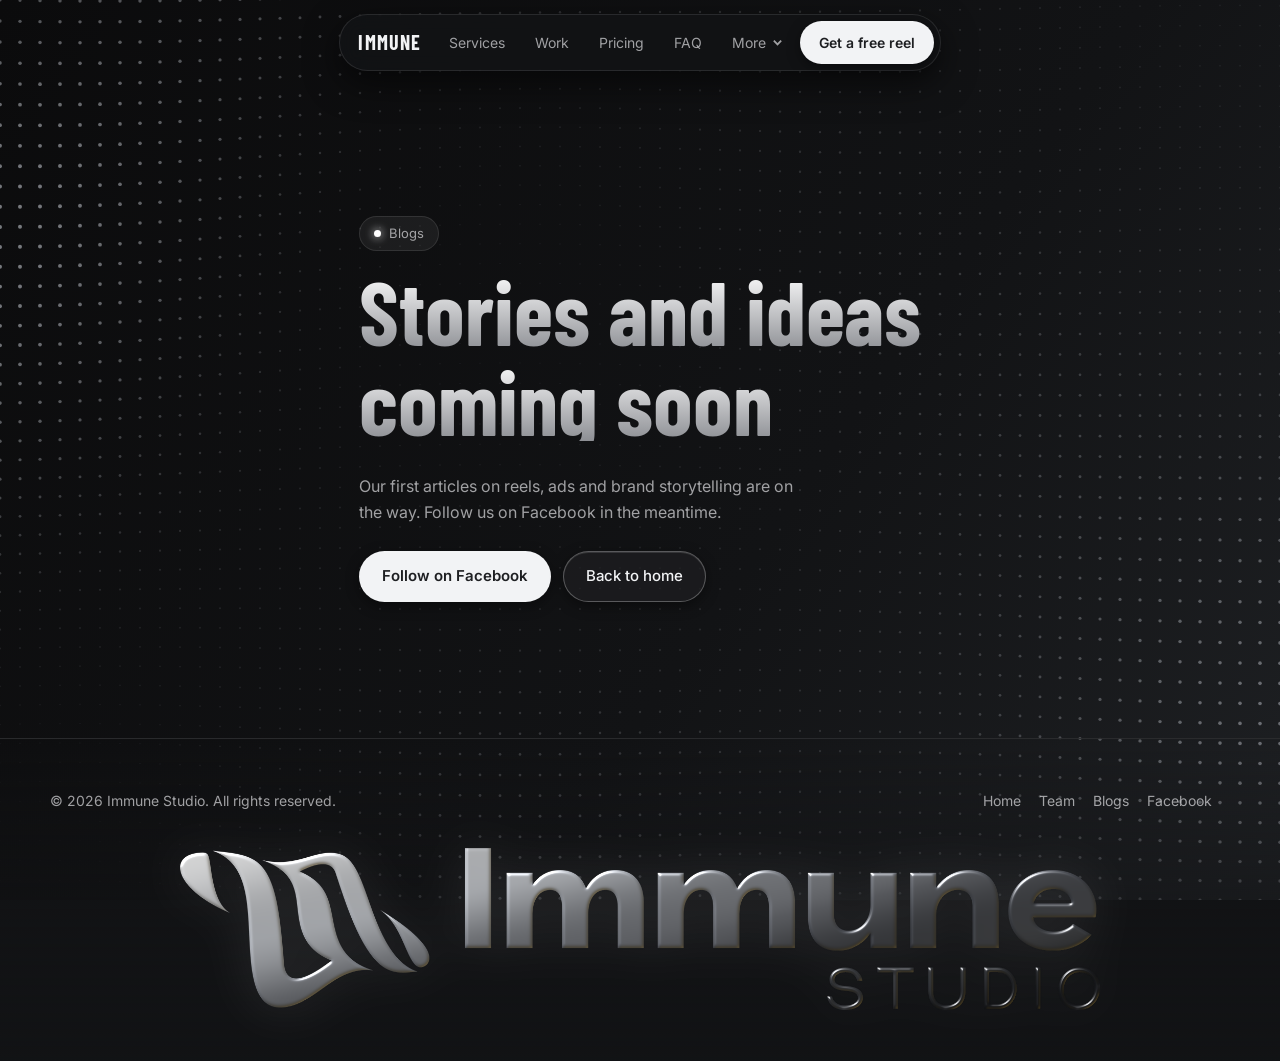
==== blogs.html @ b3b4f010 "Add files via upload" ====
<!DOCTYPE html>
<html lang="en">
<head>
<meta charset="utf-8">
<meta name="viewport" content="width=device-width, initial-scale=1">
<title>Blogs | Immune Studio</title>
<meta name="description" content="Ideas, tips and behind-the-scenes stories from Immune Studio.">
<link rel="preconnect" href="https://fonts.googleapis.com">
<link rel="preconnect" href="https://fonts.gstatic.com" crossorigin>
<link href="https://fonts.googleapis.com/css2?family=Barlow+Condensed:wght@500;600;700&family=Inter:wght@400;500;600&display=swap" rel="stylesheet">
<link rel="stylesheet" href="global.css">
</head>
<body>
<canvas id="bg" aria-hidden="true"></canvas>
<nav class="nav"><div class="pill">
  <a class="brand" href="index.html"><b>IMMUNE</b></a>
  <a href="index.html#services">Services</a><a href="index.html#work">Work</a><a href="index.html#pricing">Pricing</a><a href="index.html#faq">FAQ</a><div class="dd"><button class="ddbtn" type="button" aria-haspopup="true" aria-expanded="false">More <svg viewBox="0 0 12 12"><path d="m2 4 4 4 4-4"/></svg></button><div class="ddm"><div class="ddin"><a href="team.html">Meet the team</a><a href="blogs.html">Blogs</a><a href="index.html#contact">Contact us</a></div></div></div>
  <a class="btn solid" href="index.html#contact">Get a free reel</a>
</div></nav>

<main class="sub"><div class="wrap tmtext">
  <span class="tag"><i></i>Blogs</span>
  <h1 class="nm sm" aria-label="Stories and ideas coming soon"><span><b>Stories and ideas</b></span><span><b>coming soon</b></span></h1>
  <p>Our first articles on reels, ads and brand storytelling are on the way. Follow us on Facebook in the meantime.</p>
  <div class="cta-row"><a class="btn solid" href="https://www.facebook.com/share/1UAmAy9J2i/" target="_blank" rel="noopener">Follow on Facebook</a><a class="btn" href="index.html">Back to home</a></div>
</div></main>
<footer>
  <div class="fgrid"><div>© <span id="yr"></span> Immune Studio. All rights reserved.</div><div><a href="index.html">Home</a><a href="team.html">Team</a><a href="blogs.html">Blogs</a><a href="https://www.facebook.com/share/1UAmAy9J2i/" target="_blank" rel="noopener">Facebook</a></div></div>
  <div class="wm"><img src="assets/immune-wordmark-chrome.png" alt="Immune Studio" width="1800" height="316"></div>
</footer>
<script src="nav.js"></script>
<script src="page.js"></script>
</body>
</html>
---- global.css ----
/* IMMUNE STUDIO — Royal Charcoal palette: #1e2023 #1e1f22 #47484c #4c4e51 */
:root{
  --c1:#1e2023;--c2:#47484c;--c3:#4c4e51;--c4:#1e1f22;--c0:#121315;
  --text:#f2f3f5;--mute:rgba(242,243,245,.64);--line:rgba(255,255,255,.1);
  --display:'Barlow Condensed','Arial Narrow',Impact,sans-serif;
  --body:'Inter',system-ui,-apple-system,'Segoe UI',sans-serif;
}
*{box-sizing:border-box;margin:0}
html{scroll-behavior:smooth;background:var(--c0)}
body{background:var(--c0);color:var(--text);font:400 16px/1.65 var(--body);-webkit-font-smoothing:antialiased;overflow-x:hidden}
a{color:inherit}
:focus-visible{outline:2px solid #fff;outline-offset:3px}
h1,h2,h3{font-family:var(--display);line-height:1.02;font-weight:600}
#bg{position:fixed;inset:0;width:100%;height:100%;z-index:0;pointer-events:none}
main,header,footer,.nav{position:relative;z-index:1}
.wrap{max-width:1180px;margin:0 auto;padding:0 24px}
section{padding:36px 0;scroll-margin-top:84px}

/* cards */
.g{background:linear-gradient(180deg,rgba(76,78,81,.28),rgba(30,31,34,.72));border:1px solid var(--line);border-radius:22px;
  box-shadow:inset 0 1px 0 rgba(255,255,255,.08),0 20px 44px rgba(0,0,0,.45);backdrop-filter:blur(6px);
  transition:transform .25s,border-color .25s,box-shadow .25s}
.g:hover{transform:translateY(-3px);border-color:rgba(255,255,255,.32);box-shadow:inset 0 1px 0 rgba(255,255,255,.16),0 24px 50px rgba(0,0,0,.6),0 0 30px rgba(255,255,255,.06)}
.tag{display:inline-flex;align-items:center;gap:8px;padding:6px 14px;border-radius:999px;font-size:13px;color:var(--mute);background:rgba(255,255,255,.06);border:1px solid var(--line)}
.tag i{width:7px;height:7px;border-radius:50%;background:#fff;box-shadow:0 0 10px #fff}

/* headings */
.sh{margin-bottom:26px}
.sh h2{font-size:clamp(34px,5vw,56px);letter-spacing:.01em;background:linear-gradient(180deg,#fff,#8d8f94);-webkit-background-clip:text;background-clip:text;color:transparent;margin:14px 0 8px}
.sh p{color:var(--mute);max-width:56ch}

/* buttons */
.btn{position:relative;display:inline-flex;align-items:center;gap:9px;padding:12px 22px;border-radius:999px;text-decoration:none;font-weight:500;font-size:15px;color:var(--text);
  border:1px solid rgba(255,255,255,.28);background:rgba(30,31,34,.7);box-shadow:inset 0 1px 0 rgba(255,255,255,.12),0 4px 14px rgba(0,0,0,.4);cursor:pointer;font-family:inherit;
  transition:transform .25s cubic-bezier(.2,.8,.2,1),box-shadow .25s,background .25s}
.btn:hover{transform:translateY(-3px) scale(1.03);box-shadow:inset 0 1px 0 rgba(255,255,255,.3),0 14px 30px rgba(0,0,0,.6),0 0 26px rgba(255,255,255,.22)}
.btn:active{transform:scale(.97)}
.btn svg{width:18px;height:18px;fill:currentColor}
.btn.solid{background:#f2f3f5;color:var(--c4);border-color:transparent;font-weight:600}
.btn.wa{background:#128c4a;border-color:transparent;color:#fff;font-weight:600}
.btn.wa:hover{box-shadow:0 14px 30px rgba(0,0,0,.6),0 0 28px rgba(37,211,102,.6)}

/* nav */
.nav{position:fixed;top:14px;left:0;right:0;z-index:50;display:flex;justify-content:center;padding:0 14px;pointer-events:none}
.pill{pointer-events:auto;display:flex;align-items:center;gap:4px;padding:6px 6px 6px 18px;border-radius:999px;background:rgba(18,19,21,.86);backdrop-filter:blur(10px);border:1px solid var(--line);box-shadow:0 12px 34px rgba(0,0,0,.55)}
.pill b{font:700 20px var(--display);letter-spacing:.06em;margin-right:10px}
.pill a:not(.btn){padding:9px 13px;border-radius:999px;font-size:14px;color:var(--mute);text-decoration:none;transition:color .2s,background .2s}
.pill a:not(.btn):hover{color:#fff;background:rgba(255,255,255,.09)}
.pill .btn{padding:9px 18px;font-size:14px}

/* hero (header) */
header.top{position:relative;overflow:hidden;min-height:92vh;display:flex;align-items:center;border-bottom:1px solid var(--line)}
#net{position:absolute;inset:0;width:100%;height:100%;z-index:0;cursor:crosshair}
header.top::after{content:"";position:absolute;inset:0;z-index:0;pointer-events:none;background:radial-gradient(70% 60% at 30% 50%,rgba(18,19,21,.7),transparent 75%),linear-gradient(180deg,transparent 70%,var(--c0))}
.hero{position:relative;z-index:1;padding-top:120px;padding-bottom:70px;pointer-events:none}
.hero a,.hero .btn{pointer-events:auto}
.hero h1{font-size:clamp(46px,7.6vw,104px);letter-spacing:-.005em;margin:20px 0;max-width:12ch;text-shadow:0 4px 40px rgba(0,0,0,.6)}
.hero p{color:var(--mute);max-width:52ch;font-size:17px;margin-bottom:28px}
.cta-row{display:flex;gap:12px;flex-wrap:wrap}
.logo3d{--t:calc(clamp(180px,30vw,440px) / 400);position:absolute;right:7%;top:50%;transform:translateY(-50%);width:clamp(180px,30vw,440px);z-index:1;perspective:1200px;pointer-events:auto;cursor:pointer;filter:drop-shadow(0 0 22px rgba(235,240,255,.38)) drop-shadow(0 0 60px rgba(200,210,235,.28)) drop-shadow(0 26px 40px rgba(0,0,0,.7));animation:glow 5s ease-in-out infinite}
.logo3d::before{content:"";position:absolute;inset:-28%;z-index:-1;border-radius:50%;background:radial-gradient(closest-side,rgba(215,222,240,.2),transparent 72%);pointer-events:none}
@keyframes glow{50%{filter:drop-shadow(0 0 32px rgba(240,244,255,.55)) drop-shadow(0 0 80px rgba(200,210,235,.4)) drop-shadow(0 26px 40px rgba(0,0,0,.7))}}
.tilt{transform-style:preserve-3d;transition:transform .35s ease-out}
.spin{position:relative;transform-style:preserve-3d;animation:spin 20s linear infinite}
.spin img{display:block;width:100%;height:auto}
.spin img+img{position:absolute;inset:0}
@keyframes spin{to{transform:rotateY(360deg)}}

/* marquee */
.marq{overflow:hidden;border-block:1px solid var(--line);padding:18px 0;background:rgba(18,19,21,.7);mask-image:linear-gradient(90deg,transparent,#000 12%,#000 88%,transparent)}
.track{display:flex;gap:56px;width:max-content;animation:scroll 32s linear infinite}
.track span{font:600 26px var(--display);letter-spacing:.06em;color:rgba(255,255,255,.42);white-space:nowrap}
@keyframes scroll{to{transform:translateX(-50%)}}

/* bento services */
.bento{display:grid;grid-template-columns:repeat(6,minmax(0,1fr));gap:16px}
.card{padding:28px;grid-column:span 2}
.card.w{grid-column:span 3}
.card h3{font-size:26px;margin:14px 0 8px}
.card p{color:var(--mute);font-size:15px}
.ic{display:grid;place-items:center;width:46px;height:46px;border-radius:13px;background:linear-gradient(135deg,var(--c3),var(--c1));border:1px solid var(--line)}
.ic svg{width:22px;height:22px;fill:none;stroke:#fff;stroke-width:1.7;stroke-linecap:round;stroke-linejoin:round}

/* stats */
.stats{display:grid;grid-template-columns:repeat(3,minmax(0,1fr));gap:16px}
.stat{padding:34px 30px}
.stat b{display:block;font:700 clamp(54px,7vw,88px)/.95 var(--display);background:linear-gradient(180deg,#fff,#7d7f84);-webkit-background-clip:text;background-clip:text;color:transparent}
.stat span{color:var(--mute);display:block;margin-top:10px;max-width:26ch}

/* process */
.steps{display:grid;grid-template-columns:repeat(3,minmax(0,1fr));gap:16px;counter-reset:s}
.step{padding:28px;counter-increment:s}
.step::before{content:counter(s);display:grid;place-items:center;width:40px;height:40px;border-radius:50%;background:#f2f3f5;color:var(--c4);font:700 20px var(--display);margin-bottom:16px}
.step h3{font-size:24px;margin-bottom:8px}
.step p{color:var(--mute);font-size:15px}

/* pricing */
.plans{display:grid;grid-template-columns:repeat(3,minmax(0,1fr));gap:16px;align-items:stretch}
.plan{padding:30px 28px;display:flex;flex-direction:column}
.plan h3{font-size:24px;color:var(--mute)}
.plan .pr{font:700 52px var(--display);margin:10px 0 2px}
.plan .pr small{font:400 15px var(--body);color:var(--mute)}
.plan ul{list-style:none;padding:0;margin:18px 0 24px;display:grid;gap:10px;flex:1}
.plan li{color:var(--mute);font-size:14.5px;padding-left:24px;position:relative}
.plan li::before{content:"";position:absolute;left:0;top:8px;width:10px;height:6px;border-left:2px solid #fff;border-bottom:2px solid #fff;transform:rotate(-45deg)}
.plan.hot{background:#f2f3f5;color:var(--c4);border-color:transparent}
.plan.hot h3,.plan.hot li,.plan.hot .pr small{color:rgba(30,31,34,.72)}
.plan.hot li::before{border-color:var(--c4)}
.plan.hot .btn{background:var(--c4);color:#fff}
.note{margin-top:16px;color:var(--mute);font-size:14px}

/* faq */
.faq{display:grid;gap:12px;max-width:820px}
details{padding:0;border-radius:16px}
summary{list-style:none;cursor:pointer;padding:20px 24px;font-weight:500;display:flex;justify-content:space-between;gap:16px}
summary::-webkit-details-marker{display:none}
summary::after{content:"+";font-size:22px;line-height:1;transition:transform .25s}
details[open] summary::after{transform:rotate(45deg)}
details p{padding:0 24px 22px;color:var(--mute);font-size:15px}

/* contact */
.contact{display:grid;grid-template-columns:minmax(0,1.1fr) minmax(0,1fr);gap:16px;align-items:start}
.form{padding:34px 30px}
.form h3{font-size:34px;margin-bottom:6px}
.form p{color:var(--mute);margin-bottom:18px}
.field{display:grid;gap:6px;margin-bottom:14px}
.field label{font-size:13px;font-weight:600;color:var(--mute)}
.field input,.field textarea{width:100%;padding:13px 15px;border-radius:12px;border:1px solid var(--line);background:rgba(18,19,21,.8);color:var(--text);font:inherit}
.field textarea{min-height:120px;resize:vertical}
.field input:focus,.field textarea:focus{outline:2px solid #fff;outline-offset:1px}
.direct{padding:34px 30px}
.direct h3{font-size:30px;margin-bottom:8px}
.direct p{color:var(--mute);margin-bottom:16px}
.direct .btn{width:100%;justify-content:center;margin-bottom:10px}

/* footer */
footer{padding:50px 24px 0;border-top:1px solid var(--line);overflow:hidden;background:linear-gradient(180deg,transparent,rgba(18,19,21,.9))}
.fgrid{display:flex;justify-content:space-between;gap:24px;flex-wrap:wrap;max-width:1180px;margin:0 auto;color:var(--mute);font-size:14px}
.fgrid a{text-decoration:none;margin-right:18px}
.fgrid a:hover{color:#fff}
.wm{max-width:1180px;margin:36px auto 0;padding:0 24px 44px;text-align:center}
.wm img{width:min(100%,920px);height:auto;filter:drop-shadow(0 0 26px rgba(255,255,255,.1));transition:filter .4s,transform .4s}
.wm img:hover{filter:drop-shadow(0 0 40px rgba(240,244,255,.4));transform:scale(1.015)}
.wa-float{position:fixed;right:18px;bottom:calc(18px + env(safe-area-inset-bottom,0px));z-index:40;width:58px;height:58px;border-radius:50%;display:grid;place-items:center;background:#128c4a;box-shadow:0 10px 30px rgba(0,0,0,.5);transition:transform .2s}
.wa-float:hover{transform:scale(1.08)}
.wa-float svg{width:28px;height:28px;fill:#fff}

/* reveal (one gentle entrance) */
.rv{opacity:0;transform:translateY(18px);transition:opacity .7s,transform .7s}
.rv.in{opacity:1;transform:none}

@media(max-width:900px){
  .bento{grid-template-columns:repeat(2,minmax(0,1fr))}.card,.card.w{grid-column:span 1}
  .stats,.steps,.plans,.contact{grid-template-columns:1fr}
  .pill a:not(.btn){display:none}.logo3d{opacity:.35;right:-6%}
}
@media(max-width:560px){.bento{grid-template-columns:1fr}.wrap{padding:0 16px}.hero{padding-top:104px}}
@media(prefers-reduced-motion:reduce){html{scroll-behavior:auto}.track,.spin,.logo3d{animation:none}.rv{opacity:1;transform:none;transition:none}.btn,.g{transition:none}}

/* ---------- our work: right-to-left poster rows ---------- */
.wrow{margin:0 0 34px}
.whead{display:flex;align-items:baseline;justify-content:space-between;gap:12px;flex-wrap:wrap;margin-bottom:14px}
.whead h3{font-size:28px}.whead span{font-size:13px;color:var(--mute)}
.wview{overflow:hidden;padding:14px 0;mask-image:linear-gradient(90deg,transparent,#000 6%,#000 94%,transparent)}
.wtrack{--h:clamp(250px,28vw,370px);display:flex;width:max-content;animation:wscroll var(--d,50s) linear infinite}
.wrow:hover .wtrack{animation-play-state:paused}
@keyframes wscroll{to{transform:translateX(-50%)}}
.wc{position:relative;flex:none;height:var(--h);margin-right:16px;border-radius:18px;overflow:hidden;border:1px solid var(--line);background:var(--c4);cursor:zoom-in;box-shadow:0 18px 40px rgba(0,0,0,.5);transition:transform .35s,box-shadow .35s,border-color .35s}
.wc img{display:block;height:100%;width:auto;transition:transform .8s cubic-bezier(.2,.8,.2,1),filter .6s}
.wc figcaption{position:absolute;left:14px;bottom:14px;padding:6px 12px;border-radius:999px;font-size:13px;background:rgba(18,19,21,.78);backdrop-filter:blur(6px);border:1px solid var(--line);opacity:0;transform:translateY(8px);transition:.35s}
.wc:hover figcaption{opacity:1;transform:none}
.wc:hover{border-color:rgba(255,255,255,.35)}
/* real estate: cinematic push-in + light sweep */
.fx-cine .wc:hover img{transform:scale(1.09)}
.fx-cine .wc::after{content:"";position:absolute;inset:0;background:linear-gradient(105deg,transparent 35%,rgba(255,255,255,.28) 50%,transparent 65%);transform:translateX(-120%);pointer-events:none}
.fx-cine .wc:hover::after{transform:translateX(120%);transition:transform 1s}
/* factory: monochrome to full color, lifts up */
.fx-ind .wc img{filter:grayscale(1) contrast(1.1) brightness(.8)}
.fx-ind .wc:hover{transform:translateY(-8px)}
.fx-ind .wc:hover img{filter:none;transform:scale(1.04)}
/* fashion: 3D tilt + spotlight (set by JS) */
.fx-fash .wc{transform:perspective(900px) rotateX(var(--rx,0deg)) rotateY(var(--ry,0deg));transition:transform .2s ease-out,box-shadow .35s}
.fx-fash .wc:hover{box-shadow:0 26px 60px rgba(0,0,0,.7),0 0 34px rgba(255,255,255,.1)}
.fx-fash .wc::after{content:"";position:absolute;inset:0;background:radial-gradient(260px circle at var(--mx,50%) var(--my,50%),rgba(255,255,255,.22),transparent 60%);opacity:0;transition:opacity .3s;pointer-events:none}
.fx-fash .wc:hover::after{opacity:1}
.lb{position:fixed;inset:0;z-index:100;display:grid;place-items:center;background:rgba(10,10,12,.93);cursor:zoom-out}
.lb[hidden]{display:none}
.lb img{max-width:92vw;max-height:90vh;border-radius:14px;box-shadow:0 30px 80px rgba(0,0,0,.8)}
.lb button{position:absolute;top:18px;right:22px;width:44px;height:44px;border-radius:50%;border:1px solid var(--line);background:rgba(30,31,34,.8);color:#fff;font-size:26px;cursor:pointer}
@media(prefers-reduced-motion:reduce){.wtrack{animation:none}.wview{overflow-x:auto}}

/* ---------- More dropdown ---------- */
.dd{position:relative}
.ddbtn{display:flex;align-items:center;gap:6px;padding:9px 13px;border-radius:999px;border:0;background:none;color:var(--mute);font:inherit;font-size:14px;cursor:pointer;transition:color .2s,background .2s}
.ddbtn svg{width:11px;height:11px;stroke:currentColor;fill:none;stroke-width:2;transition:transform .25s}
.ddbtn:hover,.dd.open .ddbtn{color:#fff;background:rgba(255,255,255,.09)}
.dd:hover svg,.dd.open svg{transform:rotate(180deg)}
.ddm{position:absolute;top:100%;left:50%;padding-top:14px;transform:translate(-50%,6px);opacity:0;visibility:hidden;transition:opacity .22s,transform .22s,visibility .22s}
.ddin{min-width:200px;padding:8px;border-radius:18px;background:rgba(18,19,21,.96);backdrop-filter:blur(12px);border:1px solid var(--line);box-shadow:0 20px 50px rgba(0,0,0,.6)}
.dd:hover .ddm,.dd.open .ddm,.dd:has(:focus-visible) .ddm{opacity:1;visibility:visible;transform:translate(-50%,0)}
.pill .ddm a{display:block;padding:11px 14px;border-radius:12px;font-size:14px;color:var(--mute)}
.pill .ddm a:hover{background:rgba(255,255,255,.09);color:#fff}
.pill a.brand{display:block;padding:0;margin-right:10px;background:none;border-radius:0}
.pill a.brand:hover{background:none}
.pill a.brand b{margin:0;color:var(--text)}

/* ---------- team / sub pages ---------- */
main.sub{padding:130px 0 50px;min-height:82vh;display:flex;align-items:center}
.tmgrid{display:grid;grid-template-columns:minmax(0,1fr) minmax(0,1.05fr);gap:46px;align-items:center;width:100%}
.nm{font-size:clamp(54px,9vw,128px);line-height:.92;margin:18px 0 24px}
.nm.sm{font-size:clamp(44px,7vw,92px)}
.nm span{display:block;overflow:hidden;padding-bottom:.08em}
.nm b{display:block;font-weight:700;background:linear-gradient(180deg,#fff,#8d8f94);-webkit-background-clip:text;background-clip:text;color:transparent;transform:translateY(110%);animation:rise 1.1s cubic-bezier(.2,.8,.2,1) .25s forwards}
.nm span+span b{animation-delay:.4s}
@keyframes rise{to{transform:none}}
@keyframes fade{to{opacity:1}}
.tmtext p{color:var(--mute);max-width:46ch;margin-bottom:26px;opacity:0;animation:fade .8s 1s forwards}
.tmtext .cta-row{opacity:0;animation:fade .8s 1.2s forwards}
.role{display:inline-flex;align-items:center;gap:12px;padding:7px 20px 7px 7px;border-radius:999px;border:1px solid var(--line);background:rgba(255,255,255,.06);margin-bottom:20px;opacity:0;animation:fade .8s .8s forwards}
.role img{width:40px;height:40px;object-fit:contain;padding:8px;border-radius:50%;background:var(--c4);border:1px solid var(--line)}
.role span{font-size:15px;color:var(--text)}
.stage{position:relative;width:min(540px,92%);margin:0 auto;aspect-ratio:1;perspective:1200px;animation:bob 8s ease-in-out infinite}
@keyframes bob{50%{transform:translateY(-12px)}}
.orbit{position:absolute;inset:-9%;border-radius:50%;border:1px dashed rgba(255,255,255,.18);animation:rot 46s linear infinite;pointer-events:none}
.orbit::after{content:"";position:absolute;top:7%;left:50%;width:10px;height:10px;border-radius:50%;background:#fff;box-shadow:0 0 18px 4px rgba(255,255,255,.55)}
.orbit.o2{inset:-18%;border-color:rgba(255,255,255,.08);animation-duration:72s;animation-direction:reverse}
@keyframes rot{to{transform:rotate(360deg)}}
.frame{position:absolute;inset:0;transform-style:preserve-3d;transition:transform .25s ease-out}
.art{position:absolute;inset:0;margin:0;border-radius:24px;overflow:hidden;border:1px solid rgba(255,255,255,.2);box-shadow:0 40px 90px rgba(0,0,0,.7),0 0 70px rgba(255,255,255,.07);clip-path:inset(100% 0 0 0 round 24px);animation:reveal 1.5s cubic-bezier(.7,0,.2,1) .3s forwards}
@keyframes reveal{to{clip-path:inset(0 0 0 0 round 24px)}}
.art img{display:block;width:100%;height:100%;object-fit:cover;transform:scale(1.3);animation:zoomout 2.2s cubic-bezier(.2,.8,.2,1) .3s forwards}
@keyframes zoomout{to{transform:none}}
.art::before{content:"";position:absolute;inset:0;z-index:1;pointer-events:none;background:linear-gradient(110deg,transparent 40%,rgba(255,255,255,.38) 50%,transparent 60%);transform:translateX(-130%);animation:sweep 1.4s 1.9s ease forwards}
@keyframes sweep{to{transform:translateX(130%)}}
.art::after{content:"";position:absolute;inset:0;pointer-events:none;background:radial-gradient(300px circle at var(--mx,50%) var(--my,30%),rgba(255,255,255,.2),transparent 62%);opacity:0;transition:opacity .3s}
.stage.hot .art::after{opacity:1}
.chip3d{position:absolute;display:flex;align-items:center;gap:10px;padding:10px 16px;border-radius:14px;background:rgba(18,19,21,.86);backdrop-filter:blur(8px);border:1px solid var(--line);box-shadow:0 16px 40px rgba(0,0,0,.6);transform:translateZ(70px);opacity:0;animation:fade .8s 1.8s forwards;font-size:14px}
.chip3d b{font-weight:600;display:block;line-height:1.2}.chip3d small{display:block;color:var(--mute);font-size:12px}
.chip3d img{width:30px;height:auto}
.c1{left:-5%;bottom:11%;flex-direction:column;align-items:flex-start;gap:0}
.c2{right:-4%;top:9%}
@media(max-width:900px){.tmgrid{grid-template-columns:1fr;gap:56px}.stage{width:min(440px,86%)}main.sub{padding-top:112px}}
@media(prefers-reduced-motion:reduce){.nm b{transform:none;animation:none}.art{clip-path:none;animation:none}.art img{transform:none;animation:none}.art::before{display:none}.role,.tmtext p,.tmtext .cta-row,.chip3d{opacity:1;animation:none}.stage,.orbit{animation:none}}
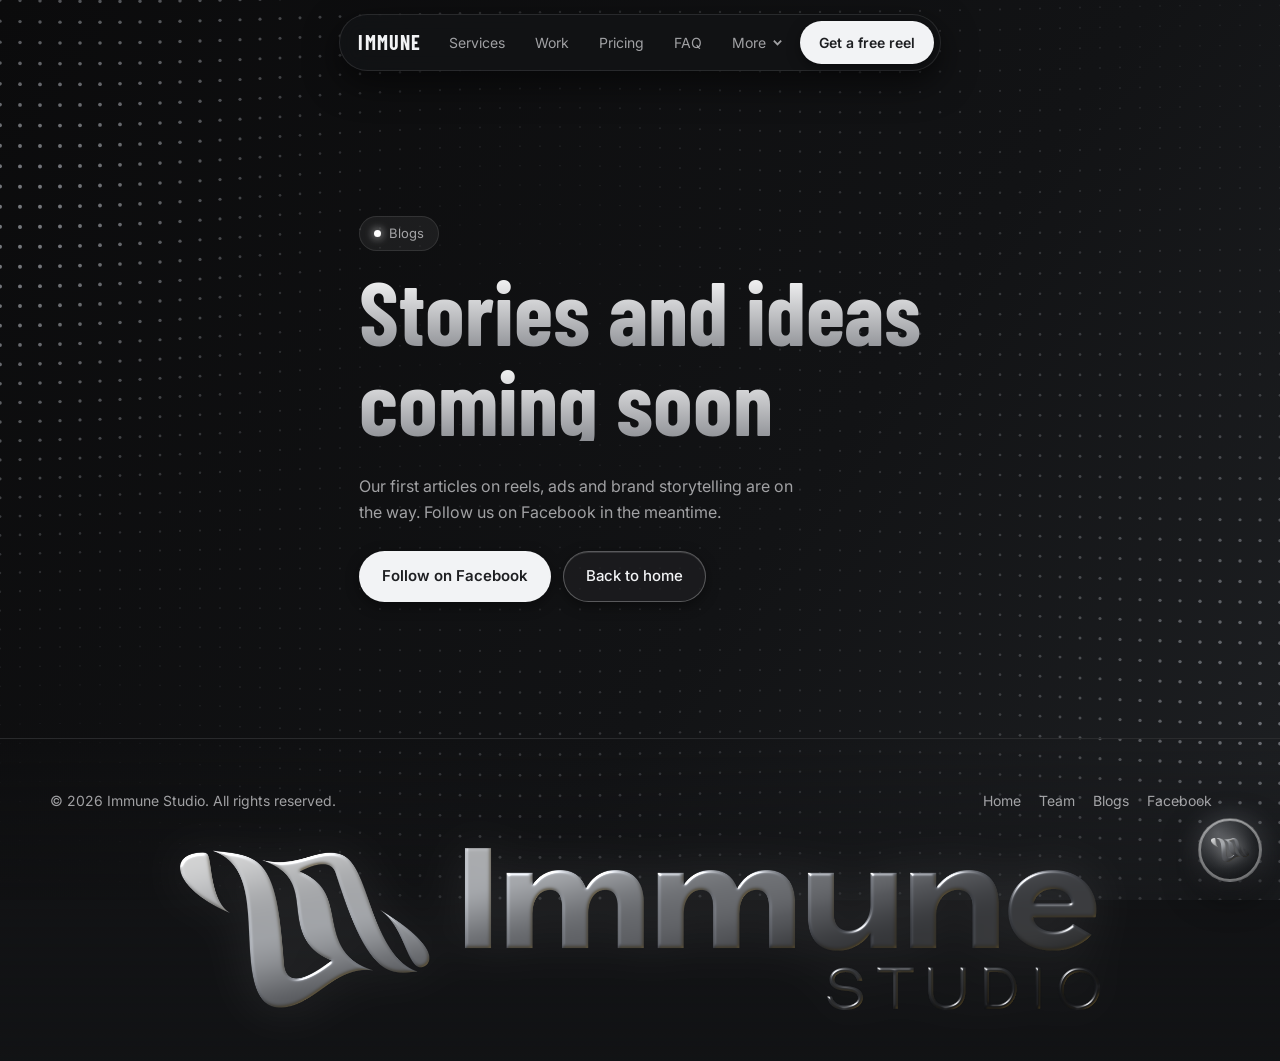
==== commit f4439f25: "Add files via upload" ====
--- a/blogs.html
+++ b/blogs.html
@@ -30,5 +30,6 @@
 </footer>
 <script src="nav.js"></script>
 <script src="page.js"></script>
+<script src="chat.js"></script>
 </body>
 </html>
--- a/global.css
+++ b/global.css
@@ -241,3 +241,93 @@
 .c2{right:-4%;top:9%}
 @media(max-width:900px){.tmgrid{grid-template-columns:1fr;gap:56px}.stage{width:min(440px,86%)}main.sub{padding-top:112px}}
 @media(prefers-reduced-motion:reduce){.nm b{transform:none;animation:none}.art{clip-path:none;animation:none}.art img{transform:none;animation:none}.art::before{display:none}.role,.tmtext p,.tmtext .cta-row,.chip3d{opacity:1;animation:none}.stage,.orbit{animation:none}}
+
+/* ---------- factory collage ---------- */
+.cg{--u:calc((min(100vw,1180px) - 180px) / 12);display:grid;grid-template-columns:repeat(12,1fr);grid-auto-rows:var(--u);gap:12px}
+.ct{position:relative;margin:0;border-radius:18px;overflow:hidden;border:1px solid var(--line);background:var(--c4);cursor:zoom-in;opacity:0;box-shadow:0 18px 40px rgba(0,0,0,.5);transition:transform .35s,box-shadow .35s,border-color .35s}
+.rv.in .ct{opacity:1;animation:pop .8s calc(var(--i,0) * .1s) cubic-bezier(.2,.8,.2,1) backwards}
+@keyframes pop{from{opacity:0;transform:scale(.9) translateY(18px)}}
+.ct img{display:block;width:100%;height:100%;object-fit:cover;filter:grayscale(1) contrast(1.1) brightness(.8);transition:filter .6s,transform .8s cubic-bezier(.2,.8,.2,1)}
+.ct:hover{transform:translateY(-6px);z-index:2;border-color:rgba(255,255,255,.35);box-shadow:0 26px 60px rgba(0,0,0,.7)}
+.ct:hover img{filter:none;transform:scale(1.06)}
+.ct figcaption{position:absolute;left:12px;bottom:12px;padding:5px 11px;border-radius:999px;font-size:12.5px;background:rgba(18,19,21,.8);backdrop-filter:blur(6px);border:1px solid var(--line);opacity:0;transform:translateY(8px);transition:.35s}
+.ct:hover figcaption{opacity:1;transform:none}
+.t1{grid-area:1/1/5/5}.t2{grid-area:1/5/4/8}.t3{grid-area:4/5/5/8}.t4{grid-area:1/8/5/10}.t5{grid-area:1/10/3/13}.t6{grid-area:3/10/5/13}
+@media(max-width:800px){.cg{grid-template-columns:repeat(2,1fr);grid-auto-rows:150px}.ct{grid-area:auto!important}.t1{grid-column:span 2!important;grid-row:span 2!important}.t3{grid-column:span 2!important}}
+@media(prefers-reduced-motion:reduce){.ct{opacity:1}.rv.in .ct{animation:none}}
+
+/* ---------- Immune chat assistant ---------- */
+.cb{--e:cubic-bezier(.2,.8,.2,1)}
+.cb-fab{position:fixed;right:18px;bottom:calc(18px + env(safe-area-inset-bottom,0px));z-index:80;width:64px;height:64px;border-radius:50%;border:1px solid rgba(255,255,255,.32);cursor:pointer;display:grid;place-items:center;background:radial-gradient(circle at 30% 22%,#505256,#1e2023 58%,#101113);box-shadow:0 12px 34px rgba(0,0,0,.65),0 0 26px rgba(235,240,255,.24),inset 0 1px 0 rgba(255,255,255,.28);transition:transform .25s}
+.cb-fab:hover{transform:scale(1.08)}
+.cb-fab img{width:38px;height:auto;filter:drop-shadow(0 0 8px rgba(255,255,255,.5));animation:cbwob 5s ease-in-out infinite}
+.cb-fab::after{content:"";position:absolute;inset:0;border-radius:50%;border:2px solid rgba(255,255,255,.4);animation:cbping 2.8s ease-out infinite;pointer-events:none}
+.cb.open .cb-fab::after{display:none}
+@keyframes cbping{0%{transform:scale(1);opacity:.8}100%{transform:scale(1.5);opacity:0}}
+@keyframes cbwob{50%{transform:rotate(8deg) scale(1.06)}}
+.cb-panel{position:fixed;right:18px;bottom:calc(96px + env(safe-area-inset-bottom,0px));z-index:79;width:min(392px,calc(100vw - 24px));height:min(650px,calc(100dvh - 124px));display:flex;flex-direction:column;border-radius:28px;overflow:hidden;background:#101113;border:1px solid rgba(255,255,255,.14);box-shadow:0 40px 90px rgba(0,0,0,.78);opacity:0;visibility:hidden;transform:translateY(18px) scale(.94);transform-origin:bottom right;transition:opacity .3s,transform .4s var(--e),visibility .3s}
+.cb.open .cb-panel{opacity:1;visibility:visible;transform:none}
+.cb-panel>*{position:relative;z-index:1}
+.cb-panel>.cb-bg,.cb-panel>.cb-dots{position:absolute;inset:0;z-index:0;pointer-events:none}
+.cb-bg::before,.cb-bg::after{content:"";position:absolute;border-radius:50%;filter:blur(14px)}
+.cb-bg::before{width:340px;height:340px;left:-110px;top:-90px;background:radial-gradient(closest-side,rgba(200,208,225,.24),transparent);animation:cbb1 13s ease-in-out infinite alternate}
+.cb-bg::after{width:380px;height:380px;right:-140px;bottom:-110px;background:radial-gradient(closest-side,rgba(130,140,160,.26),transparent);animation:cbb2 17s ease-in-out infinite alternate}
+@keyframes cbb1{to{transform:translate(140px,160px) scale(1.2)}}
+@keyframes cbb2{to{transform:translate(-150px,-120px) scale(1.15)}}
+.cb-dots{background-image:radial-gradient(rgba(255,255,255,.16) 1px,transparent 1.5px);background-size:20px 20px;mask-image:radial-gradient(circle at 50% 38%,#000,transparent 78%);animation:cbdots 9s linear infinite}
+@keyframes cbdots{to{background-position:20px 20px}}
+.cb-head{display:flex;align-items:center;justify-content:space-between;gap:10px;padding:16px 16px 10px}
+.cb-id{display:flex;align-items:center;gap:11px}
+.cb-av{display:grid;place-items:center;width:40px;height:40px;border-radius:50%;background:#1c1e21;border:1px solid var(--line)}
+.cb-av img{width:22px;height:auto}
+.cb-id b{display:block;font-size:15px;font-weight:600;line-height:1.2}
+.cb-id small{display:flex;align-items:center;gap:6px;color:var(--mute);font-size:12px}
+.cb-id small i{width:7px;height:7px;border-radius:50%;background:#34d27b;box-shadow:0 0 8px #34d27b}
+.cb-hb{display:flex;gap:8px}
+.cb-hb button{width:36px;height:36px;border-radius:12px;border:1px solid var(--line);background:rgba(255,255,255,.06);color:#fff;cursor:pointer;display:grid;place-items:center;transition:background .2s}
+.cb-hb button:hover{background:rgba(255,255,255,.14)}
+.cb-hb svg,.cb-send svg,.cb-pre svg{width:18px;height:18px;fill:none;stroke:currentColor;stroke-width:2;stroke-linecap:round;stroke-linejoin:round}
+.cb-body{flex:1;min-height:0;overflow-y:auto;scrollbar-width:thin}
+.cb-hero{min-height:100%;display:flex;flex-direction:column;align-items:center;justify-content:center;text-align:center;padding:6px 20px 18px}
+.cb-hl{width:86px;height:auto;margin-bottom:14px;filter:drop-shadow(0 0 28px rgba(235,240,255,.45));animation:cbfloat 6s ease-in-out infinite}
+@keyframes cbfloat{50%{transform:translateY(-8px) rotate(-3deg)}}
+.cb-hero h2{font-size:40px;background:linear-gradient(180deg,#fff,#8d8f94);-webkit-background-clip:text;background-clip:text;color:transparent}
+.cb-hero p{color:var(--mute);margin:4px 0 20px}
+.cb-pres{display:grid;gap:9px;width:100%}
+.cb-pre{display:flex;align-items:center;justify-content:space-between;gap:10px;width:100%;padding:13px 16px;border-radius:16px;border:1px solid var(--line);background:rgba(255,255,255,.06);backdrop-filter:blur(6px);color:var(--text);font:inherit;font-size:14.5px;text-align:left;cursor:pointer;animation:cbin .6s calc(.15s + var(--i) * .1s) var(--e) backwards;transition:background .2s,border-color .2s,transform .2s}
+.cb-pre:hover{background:rgba(255,255,255,.13);border-color:rgba(255,255,255,.3);transform:translateX(4px)}
+.cb.chatting .cb-hero{display:none}
+.cb-thread{display:none;flex-direction:column;gap:14px;padding:6px 16px 14px}
+.cb.chatting .cb-thread{display:flex}
+.m{max-width:88%;font-size:14.5px;line-height:1.55;animation:cbin .35s var(--e)}
+@keyframes cbin{from{opacity:0;transform:translateY(10px)}}
+.m.u{align-self:flex-end;background:#2b2d31;border:1px solid var(--line);padding:10px 14px;border-radius:16px 16px 4px 16px}
+.m.b{align-self:flex-start;color:#e9eaed;white-space:pre-line}
+.m.tp{display:flex;gap:5px;padding:8px 0}
+.m.tp span{width:7px;height:7px;border-radius:50%;background:#9a9ca1;animation:cbdot 1s infinite}
+.m.tp span:nth-child(2){animation-delay:.15s}.m.tp span:nth-child(3){animation-delay:.3s}
+@keyframes cbdot{50%{transform:translateY(-5px);background:#fff}}
+.acts{display:flex;flex-wrap:wrap;gap:8px;margin-top:10px;white-space:normal}
+.acts a{padding:9px 15px;border-radius:999px;background:#f2f3f5;color:var(--c4);font-size:13.5px;font-weight:600;text-decoration:none;transition:transform .2s,box-shadow .2s}
+.acts a:hover{transform:translateY(-2px);box-shadow:0 0 20px rgba(255,255,255,.35)}
+.cb-qr{display:flex;flex-wrap:wrap;gap:8px;padding:0 16px 10px}
+.cb-qr:empty{display:none}
+.cb:not(.chatting) .cb-qr{display:none}
+.cb-qr button{padding:8px 13px;border-radius:999px;border:1px solid var(--line);background:rgba(255,255,255,.07);color:var(--text);font:inherit;font-size:13px;cursor:pointer;animation:cbin .35s var(--e);transition:background .2s,color .2s}
+.cb-qr button:hover{background:#f2f3f5;color:var(--c4)}
+.cb-input{margin:0 14px;padding:12px 12px 10px 16px;border-radius:22px;background:rgba(27,29,32,.92);border:1px solid var(--line);transition:border-color .2s}
+.cb-input:focus-within{border-color:rgba(255,255,255,.38)}
+.cb-input input{width:100%;background:none;border:0;outline:0;color:#fff;font:inherit;font-size:15px;padding:3px 0 12px}
+.cb-input input::placeholder{color:rgba(242,243,245,.45)}
+.cb-row{position:relative;display:flex;align-items:center;gap:10px}
+.cb-plus{width:36px;height:36px;border-radius:50%;border:1px solid var(--line);background:#0f1012;color:#fff;font-size:22px;line-height:1;cursor:pointer}
+.cb-tag{margin-left:auto;font-size:12px;color:var(--mute)}
+.cb-send{width:38px;height:38px;border-radius:50%;border:0;background:#f2f3f5;color:var(--c4);cursor:pointer;display:grid;place-items:center;transition:transform .2s,box-shadow .2s}
+.cb-send:hover{transform:scale(1.08);box-shadow:0 0 20px rgba(255,255,255,.4)}
+.cb-menu{display:none;position:absolute;left:0;bottom:46px;padding:6px;border-radius:14px;background:#17181b;border:1px solid var(--line);box-shadow:0 16px 40px rgba(0,0,0,.6);z-index:3}
+.cb-menu.show{display:block;animation:cbin .25s var(--e)}
+.cb-menu a{display:block;padding:10px 14px;border-radius:10px;font-size:14px;text-decoration:none;white-space:nowrap}
+.cb-menu a:hover{background:rgba(255,255,255,.1)}
+.cb-note{padding:8px 18px 14px;text-align:center;font-size:11px;color:rgba(242,243,245,.42)}
+@media(max-width:560px){.cb-panel{inset:0;right:0;bottom:0;width:100%;height:100dvh;border-radius:0;transform-origin:bottom center}.cb.open .cb-fab{display:none}.cb-head{padding-top:calc(16px + env(safe-area-inset-top,0px))}}
+@media(prefers-reduced-motion:reduce){.cb-fab img,.cb-fab::after,.cb-bg::before,.cb-bg::after,.cb-dots,.cb-hl,.m.tp span{animation:none}.cb-panel{transition:none}}
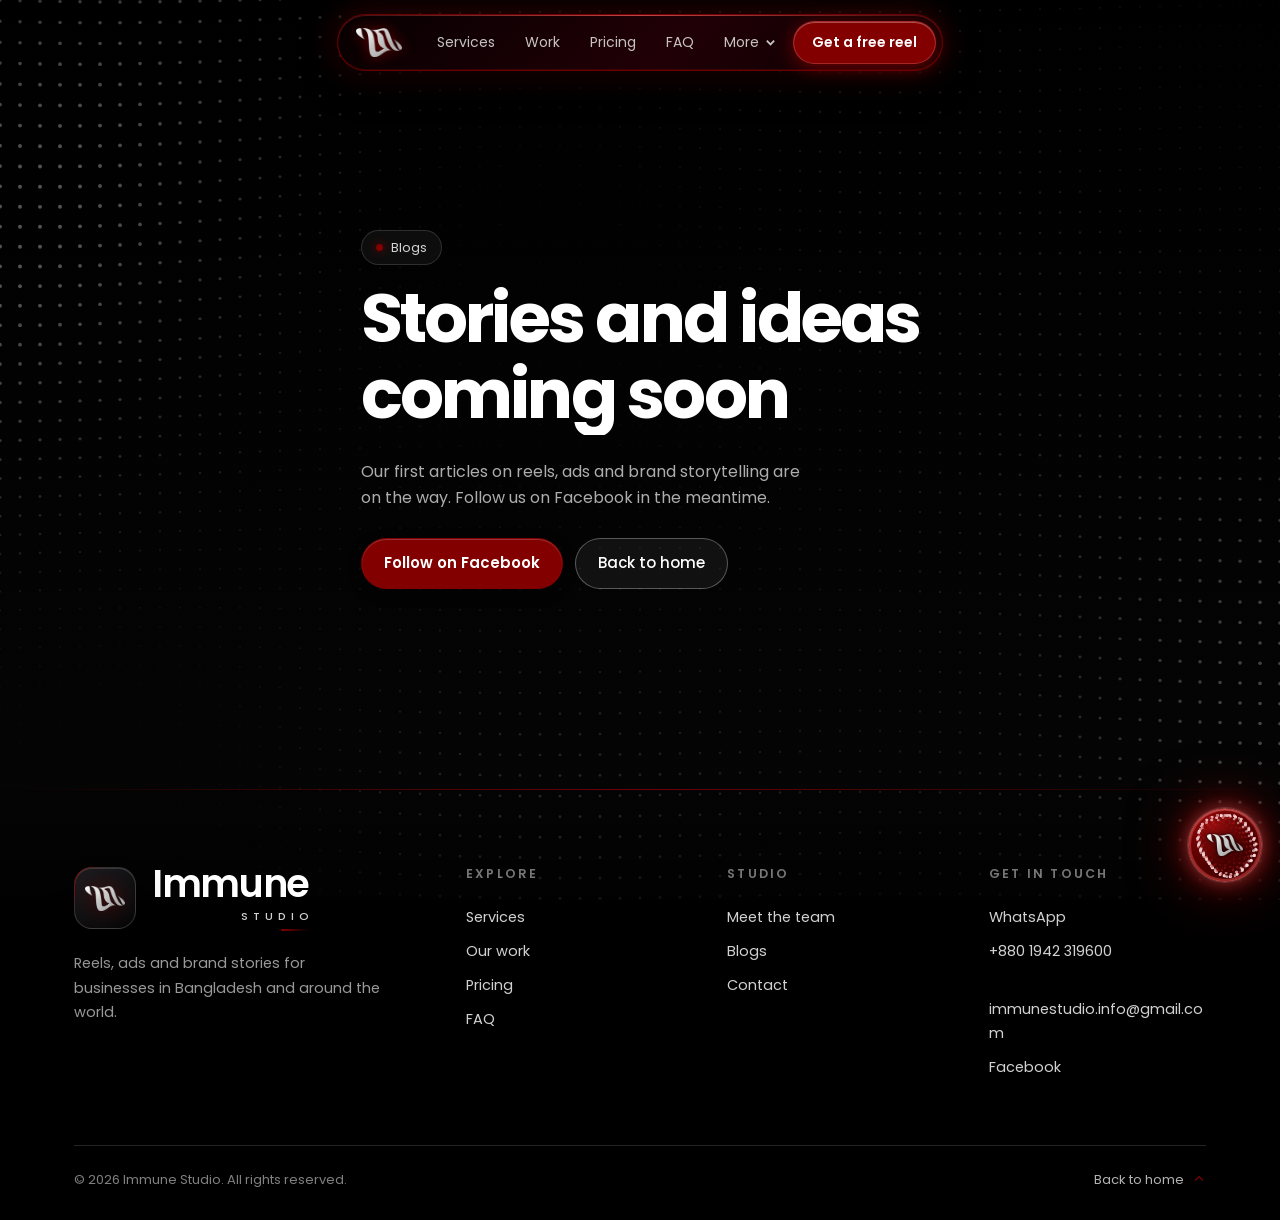
==== commit e52bf7df: "Add files via upload" ====
--- a/blogs.html
+++ b/blogs.html
@@ -7,13 +7,14 @@
 <meta name="description" content="Ideas, tips and behind-the-scenes stories from Immune Studio.">
 <link rel="preconnect" href="https://fonts.googleapis.com">
 <link rel="preconnect" href="https://fonts.gstatic.com" crossorigin>
-<link href="https://fonts.googleapis.com/css2?family=Barlow+Condensed:wght@500;600;700&family=Inter:wght@400;500;600&display=swap" rel="stylesheet">
+<link href="https://fonts.googleapis.com/css2?family=Poppins:wght@400;500;600;700&display=swap" rel="stylesheet">
 <link rel="stylesheet" href="global.css">
 </head>
 <body>
+<div class="bgfx" aria-hidden="true"></div>
 <canvas id="bg" aria-hidden="true"></canvas>
 <nav class="nav"><div class="pill">
-  <a class="brand" href="index.html"><b>IMMUNE</b></a>
+  <a class="brand" href="index.html" aria-label="Immune Studio"><img class="bm" src="assets/immune-mark-white.png" alt="" width="800" height="501"></a>
   <a href="index.html#services">Services</a><a href="index.html#work">Work</a><a href="index.html#pricing">Pricing</a><a href="index.html#faq">FAQ</a><div class="dd"><button class="ddbtn" type="button" aria-haspopup="true" aria-expanded="false">More <svg viewBox="0 0 12 12"><path d="m2 4 4 4 4-4"/></svg></button><div class="ddm"><div class="ddin"><a href="team.html">Meet the team</a><a href="blogs.html">Blogs</a><a href="index.html#contact">Contact us</a></div></div></div>
   <a class="btn solid" href="index.html#contact">Get a free reel</a>
 </div></nav>
@@ -24,9 +25,20 @@
   <p>Our first articles on reels, ads and brand storytelling are on the way. Follow us on Facebook in the meantime.</p>
   <div class="cta-row"><a class="btn solid" href="https://www.facebook.com/share/1UAmAy9J2i/" target="_blank" rel="noopener">Follow on Facebook</a><a class="btn" href="index.html">Back to home</a></div>
 </div></main>
-<footer>
-  <div class="fgrid"><div>© <span id="yr"></span> Immune Studio. All rights reserved.</div><div><a href="index.html">Home</a><a href="team.html">Team</a><a href="blogs.html">Blogs</a><a href="https://www.facebook.com/share/1UAmAy9J2i/" target="_blank" rel="noopener">Facebook</a></div></div>
-  <div class="wm"><img src="assets/immune-wordmark-chrome.png" alt="Immune Studio" width="1800" height="316"></div>
+<footer class="ft" id="footer">
+  <div class="ft-in">
+    <div class="ft-brand">
+      <a class="ft-logo" href="index.html" aria-label="Immune Studio, home">
+        <span class="ft-mark"><img src="assets/immune-mark-white.png" alt="" width="800" height="502"></span>
+        <span class="ft-name"><b>Immune</b><i>Studio</i></span>
+      </a>
+      <p>Reels, ads and brand stories for businesses in Bangladesh and around the world.</p>
+    </div>
+    <nav class="ft-col" aria-label="Explore"><h4>Explore</h4><a href="index.html#services">Services</a><a href="index.html#work">Our work</a><a href="index.html#pricing">Pricing</a><a href="index.html#faq">FAQ</a></nav>
+    <nav class="ft-col" aria-label="Studio"><h4>Studio</h4><a href="team.html">Meet the team</a><a href="blogs.html">Blogs</a><a href="index.html#contact">Contact</a></nav>
+    <div class="ft-col"><h4>Get in touch</h4><a href="https://wa.me/8801942319600" target="_blank" rel="noopener">WhatsApp</a><a href="tel:+8801942319600">+880 1942 319600</a><a href="mailto:immunestudio.info@gmail.com">immunestudio.info@gmail.com</a><a href="https://www.facebook.com/share/1UAmAy9J2i/" target="_blank" rel="noopener">Facebook</a></div>
+  </div>
+  <div class="ft-bar"><span>© <span id="yr"></span> Immune Studio. All rights reserved.</span><a class="ft-top" href="index.html">Back to home <svg viewBox="0 0 24 24"><path d="m6 14 6-6 6 6"/></svg></a></div>
 </footer>
 <script src="nav.js"></script>
 <script src="page.js"></script>
--- a/global.css
+++ b/global.css
@@ -1,65 +1,110 @@
-/* IMMUNE STUDIO — Royal Charcoal palette: #1e2023 #1e1f22 #47484c #4c4e51 */
+/* IMMUNE STUDIO — Red / Black / White
+   - Page is black; the backdrop shifts colour per section (see html[data-sec] below).
+   - White cards (.g) and the white nav pill keep their dark text; everything on black uses white text. */
+
+@property --bg1{syntax:'<color>';inherits:true;initial-value:#000}
+@property --bg2{syntax:'<color>';inherits:true;initial-value:#050505}
+@property --glow{syntax:'<color>';inherits:true;initial-value:rgba(131,0,0,0.32)}
+@property --gx{syntax:'<percentage>';inherits:true;initial-value:78%}
+@property --gy{syntax:'<percentage>';inherits:true;initial-value:24%}
+@property --a{syntax:'<angle>';inherits:false;initial-value:0deg}
+
 :root{
-  --c1:#1e2023;--c2:#47484c;--c3:#4c4e51;--c4:#1e1f22;--c0:#121315;
-  --text:#f2f3f5;--mute:rgba(242,243,245,.64);--line:rgba(255,255,255,.1);
-  --display:'Barlow Condensed','Arial Narrow',Impact,sans-serif;
-  --body:'Inter',system-ui,-apple-system,'Segoe UI',sans-serif;
+  --red:#830000;--red-d:#4a0000;--red-l:#c93a3a;--rgb:131,0,0;--rgb2:205,72,72;
+  --c1:#181818;--c2:#333333;--c3:#444444;--c4:#111111;--c0:#000000;
+  --text:#ffffff;--mute:rgba(255,255,255,.68);--line:rgba(255,255,255,.14);
+  --display:'Poppins',system-ui,-apple-system,'Segoe UI',sans-serif;
+  --body:'Poppins',system-ui,-apple-system,'Segoe UI',sans-serif;
+  /* backdrop (defaults = hero) */
+  --bg1:#000;--bg2:#050505;--glow:rgba(131,0,0,0.35);--gx:78%;--gy:24%;
+  transition:--bg1 1.2s ease,--bg2 1.2s ease,--glow 1.2s ease,--gx 1.2s ease,--gy 1.2s ease;
 }
+/* one backdrop per section — always black-based, with a red or white glow */
+html[data-sec="intro"]   {--bg1:#000;   --bg2:#0c0202;--glow:rgba(131,0,0,0.26);--gx:50%;--gy:55%}
+html[data-sec="services"]{--bg1:#0f0000;--bg2:#000;   --glow:rgba(131,0,0,0.48);--gx:12%;--gy:38%}
+html[data-sec="work"]    {--bg1:#000;   --bg2:#0a0a0a;--glow:rgba(255,255,255,.08);--gx:50%;--gy:0%}
+html[data-sec="results"] {--bg1:#3a0000;--bg2:#000;   --glow:rgba(131,0,0,0.64);--gx:50%;--gy:100%}
+html[data-sec="process"] {--bg1:#000;   --bg2:#060606;--glow:rgba(255,255,255,.07);--gx:88%;--gy:18%}
+html[data-sec="pricing"] {--bg1:#220000;--bg2:#000;   --glow:rgba(131,0,0,0.51);--gx:50%;--gy:15%}
+html[data-sec="faq"]     {--bg1:#000;   --bg2:#090909;--glow:rgba(131,0,0,0.19);--gx:8%; --gy:85%}
+html[data-sec="contact"] {--bg1:#2e0000;--bg2:#000;   --glow:rgba(131,0,0,0.61);--gx:50%;--gy:92%}
+html[data-sec="footer"]  {--bg1:#000;   --bg2:#000;   --glow:rgba(var(--rgb),0.16);--gx:50%;--gy:100%}
+
 *{box-sizing:border-box;margin:0}
-html{scroll-behavior:smooth;background:var(--c0)}
-body{background:var(--c0);color:var(--text);font:400 16px/1.65 var(--body);-webkit-font-smoothing:antialiased;overflow-x:hidden}
+html{scroll-behavior:smooth;background:#000}
+body{background:transparent;color:var(--text);font:400 16px/1.65 var(--body);-webkit-font-smoothing:antialiased;overflow-x:hidden}
 a{color:inherit}
-:focus-visible{outline:2px solid #fff;outline-offset:3px}
-h1,h2,h3{font-family:var(--display);line-height:1.02;font-weight:600}
+:focus-visible{outline:2px solid var(--red);outline-offset:3px}
+h1,h2,h3{font-family:var(--display);line-height:1.1;font-weight:600;letter-spacing:-.02em}
+.bgfx{position:fixed;inset:0;z-index:0;pointer-events:none;
+  background:linear-gradient(180deg,var(--bg1),var(--bg2))}
 #bg{position:fixed;inset:0;width:100%;height:100%;z-index:0;pointer-events:none}
 main,header,footer,.nav{position:relative;z-index:1}
 .wrap{max-width:1180px;margin:0 auto;padding:0 24px}
-section{padding:36px 0;scroll-margin-top:84px}
-
-/* cards */
-.g{background:linear-gradient(180deg,rgba(76,78,81,.28),rgba(30,31,34,.72));border:1px solid var(--line);border-radius:22px;
-  box-shadow:inset 0 1px 0 rgba(255,255,255,.08),0 20px 44px rgba(0,0,0,.45);backdrop-filter:blur(6px);
-  transition:transform .25s,border-color .25s,box-shadow .25s}
-.g:hover{transform:translateY(-3px);border-color:rgba(255,255,255,.32);box-shadow:inset 0 1px 0 rgba(255,255,255,.16),0 24px 50px rgba(0,0,0,.6),0 0 30px rgba(255,255,255,.06)}
-.tag{display:inline-flex;align-items:center;gap:8px;padding:6px 14px;border-radius:999px;font-size:13px;color:var(--mute);background:rgba(255,255,255,.06);border:1px solid var(--line)}
-.tag i{width:7px;height:7px;border-radius:50%;background:#fff;box-shadow:0 0 10px #fff}
+section{padding:clamp(48px,7vw,92px) 0;scroll-margin-top:84px}
+
+/* intro video */
+#intro{padding-top:clamp(28px,4vw,52px)}
+.intro-video{width:100%;height:auto;display:block;border-radius:22px;border:1px solid var(--line);background:#050505;
+  box-shadow:0 30px 80px rgba(0,0,0,.7),0 0 90px rgba(var(--rgb),0.22)}
+
+/* cards — white, dark text (unchanged look) */
+.g{color:var(--text);position:relative;
+  background:linear-gradient(145deg,rgba(255,255,255,.12),rgba(255,255,255,.03));border:1px solid rgba(255,255,255,.2);border-radius:22px;
+  box-shadow:inset 0 1px 0 rgba(255,255,255,.24),0 20px 44px rgba(0,0,0,.4);-webkit-backdrop-filter:blur(18px) saturate(1.5);backdrop-filter:blur(18px) saturate(1.5);
+  transition:transform .3s,border-color .3s,box-shadow .3s,background .3s}
+.g:hover{transform:translateY(-4px);background:linear-gradient(145deg,rgba(255,255,255,.2),rgba(255,255,255,.06));border-color:rgba(var(--rgb2),.7);box-shadow:inset 0 1px 0 rgba(255,255,255,.34),0 26px 54px rgba(0,0,0,.55),0 0 36px rgba(var(--rgb),.5)}
+.tag{display:inline-flex;align-items:center;gap:8px;padding:6px 14px;border-radius:999px;font-size:13px;color:rgba(255,255,255,.82);background:rgba(255,255,255,.05);border:1px solid var(--line);backdrop-filter:blur(8px)}
+.tag i{width:7px;height:7px;border-radius:50%;background:var(--red);box-shadow:0 0 10px var(--red)}
 
 /* headings */
-.sh{margin-bottom:26px}
-.sh h2{font-size:clamp(34px,5vw,56px);letter-spacing:.01em;background:linear-gradient(180deg,#fff,#8d8f94);-webkit-background-clip:text;background-clip:text;color:transparent;margin:14px 0 8px}
+.sh{margin-bottom:34px}
+.sh h2{font-size:clamp(28px,4.2vw,50px);letter-spacing:-.02em;line-height:1.12;color:#fff;margin:14px 0 10px;padding-bottom:.06em}
 .sh p{color:var(--mute);max-width:56ch}
 
 /* buttons */
-.btn{position:relative;display:inline-flex;align-items:center;gap:9px;padding:12px 22px;border-radius:999px;text-decoration:none;font-weight:500;font-size:15px;color:var(--text);
-  border:1px solid rgba(255,255,255,.28);background:rgba(30,31,34,.7);box-shadow:inset 0 1px 0 rgba(255,255,255,.12),0 4px 14px rgba(0,0,0,.4);cursor:pointer;font-family:inherit;
-  transition:transform .25s cubic-bezier(.2,.8,.2,1),box-shadow .25s,background .25s}
-.btn:hover{transform:translateY(-3px) scale(1.03);box-shadow:inset 0 1px 0 rgba(255,255,255,.3),0 14px 30px rgba(0,0,0,.6),0 0 26px rgba(255,255,255,.22)}
+.btn{position:relative;display:inline-flex;align-items:center;gap:9px;padding:12px 22px;border-radius:999px;text-decoration:none;font-weight:500;font-size:15px;color:#fff;
+  border:1px solid rgba(var(--rgb),0.8);background:var(--red);box-shadow:inset 0 1px 0 rgba(255,255,255,.18),0 4px 14px rgba(0,0,0,.4);cursor:pointer;font-family:inherit;
+  transition:transform .25s cubic-bezier(.2,.8,.2,1),box-shadow .25s,background .25s,color .25s,border-color .25s}
+.btn:hover{transform:translateY(-3px) scale(1.03);box-shadow:inset 0 1px 0 rgba(255,255,255,.3),0 14px 30px rgba(0,0,0,.6),0 0 28px rgba(var(--rgb),0.72)}
 .btn:active{transform:scale(.97)}
 .btn svg{width:18px;height:18px;fill:currentColor}
-.btn.solid{background:#f2f3f5;color:var(--c4);border-color:transparent;font-weight:600}
-.btn.wa{background:#128c4a;border-color:transparent;color:#fff;font-weight:600}
-.btn.wa:hover{box-shadow:0 14px 30px rgba(0,0,0,.6),0 0 28px rgba(37,211,102,.6)}
-
-/* nav */
+.btn.solid{border-color:transparent;font-weight:600}
+.btn.wa{border-color:transparent;font-weight:600}
+/* secondary button on black = white outline */
+.hero .btn:not(.solid),.tmtext .btn:not(.solid){background:rgba(255,255,255,.06);border-color:rgba(255,255,255,.3);backdrop-filter:blur(8px);box-shadow:none}
+.hero .btn:not(.solid):hover,.tmtext .btn:not(.solid):hover{background:#fff;color:#111;border-color:#fff;box-shadow:0 14px 30px rgba(0,0,0,.6),0 0 28px rgba(255,255,255,.25)}
+
+/* nav — black glass with a red tint, red edge light, white text */
 .nav{position:fixed;top:14px;left:0;right:0;z-index:50;display:flex;justify-content:center;padding:0 14px;pointer-events:none}
-.pill{pointer-events:auto;display:flex;align-items:center;gap:4px;padding:6px 6px 6px 18px;border-radius:999px;background:rgba(18,19,21,.86);backdrop-filter:blur(10px);border:1px solid var(--line);box-shadow:0 12px 34px rgba(0,0,0,.55)}
-.pill b{font:700 20px var(--display);letter-spacing:.06em;margin-right:10px}
-.pill a:not(.btn){padding:9px 13px;border-radius:999px;font-size:14px;color:var(--mute);text-decoration:none;transition:color .2s,background .2s}
-.pill a:not(.btn):hover{color:#fff;background:rgba(255,255,255,.09)}
-.pill .btn{padding:9px 18px;font-size:14px}
+.pill{--text:#ffffff;--mute:rgba(255,255,255,.76);--line:rgba(var(--rgb),0.54);position:relative;pointer-events:auto;display:flex;align-items:center;gap:4px;padding:6px 6px 6px 18px;border-radius:999px;
+  background:linear-gradient(135deg,rgba(8,0,2,.82) 0%,rgba(52,0,9,.62) 55%,rgba(12,0,3,.8) 100%);
+  -webkit-backdrop-filter:blur(18px) saturate(1.6);backdrop-filter:blur(18px) saturate(1.6);
+  border:1px solid rgba(var(--rgb),0.8);
+  box-shadow:inset 0 1px 0 rgba(var(--rgb2),.32),inset 0 -1px 0 rgba(var(--rgb),0.29),0 12px 34px rgba(0,0,0,.65),0 0 34px rgba(var(--rgb),0.45)}
+.pill::before{content:"";position:absolute;left:8%;right:8%;top:0;height:1px;border-radius:1px;background:linear-gradient(90deg,transparent,rgba(var(--rgb2),.9),transparent);pointer-events:none}
+.pill a:not(.btn){padding:9px 13px;border-radius:999px;font-size:14px;color:var(--mute);text-decoration:none;transition:color .2s,background .2s,box-shadow .2s}
+.pill a:not(.btn):hover{color:#fff;background:rgba(var(--rgb),0.32);box-shadow:inset 0 0 0 1px rgba(var(--rgb),0.64)}
+.pill .btn{white-space:nowrap;padding:9px 18px;font-size:14px;border-color:rgba(214,100,100,.4);box-shadow:inset 0 1px 0 rgba(255,255,255,.3),0 4px 18px rgba(var(--rgb),0.8)}
 
 /* hero (header) */
-header.top{position:relative;overflow:hidden;min-height:92vh;display:flex;align-items:center;border-bottom:1px solid var(--line)}
-#net{position:absolute;inset:0;width:100%;height:100%;z-index:0;cursor:crosshair}
-header.top::after{content:"";position:absolute;inset:0;z-index:0;pointer-events:none;background:radial-gradient(70% 60% at 30% 50%,rgba(18,19,21,.7),transparent 75%),linear-gradient(180deg,transparent 70%,var(--c0))}
-.hero{position:relative;z-index:1;padding-top:120px;padding-bottom:70px;pointer-events:none}
-.hero a,.hero .btn{pointer-events:auto}
-.hero h1{font-size:clamp(46px,7.6vw,104px);letter-spacing:-.005em;margin:20px 0;max-width:12ch;text-shadow:0 4px 40px rgba(0,0,0,.6)}
-.hero p{color:var(--mute);max-width:52ch;font-size:17px;margin-bottom:28px}
+header.top{position:relative;overflow:hidden;min-height:94vh;display:flex;align-items:center}
+#net{position:absolute;inset:0;width:100%;height:100%;z-index:0;cursor:crosshair;-webkit-mask-image:linear-gradient(180deg,#000 62%,transparent);mask-image:linear-gradient(180deg,#000 62%,transparent)}
+.hero{position:relative;z-index:1;padding-top:124px;padding-bottom:80px;pointer-events:none}
+.hero a,.hero .btn,.hero-strip{pointer-events:auto}
+.hero h1{font-size:clamp(38px,6.2vw,84px);line-height:1.06;letter-spacing:-.035em;margin:22px 0;max-width:13ch;color:#fff;text-shadow:0 4px 40px rgba(0,0,0,.6)}
+.hero h1 em{font-style:normal;background:linear-gradient(100deg,#e05555,#b01a1a 50%,var(--red));-webkit-background-clip:text;background-clip:text;color:transparent;-webkit-box-decoration-break:clone;box-decoration-break:clone;text-shadow:none}
+.hero p{color:rgba(255,255,255,.74);max-width:52ch;font-size:17px;margin-bottom:30px}
 .cta-row{display:flex;gap:12px;flex-wrap:wrap}
-.logo3d{--t:calc(clamp(180px,30vw,440px) / 400);position:absolute;right:7%;top:50%;transform:translateY(-50%);width:clamp(180px,30vw,440px);z-index:1;perspective:1200px;pointer-events:auto;cursor:pointer;filter:drop-shadow(0 0 22px rgba(235,240,255,.38)) drop-shadow(0 0 60px rgba(200,210,235,.28)) drop-shadow(0 26px 40px rgba(0,0,0,.7));animation:glow 5s ease-in-out infinite}
-.logo3d::before{content:"";position:absolute;inset:-28%;z-index:-1;border-radius:50%;background:radial-gradient(closest-side,rgba(215,222,240,.2),transparent 72%);pointer-events:none}
-@keyframes glow{50%{filter:drop-shadow(0 0 32px rgba(240,244,255,.55)) drop-shadow(0 0 80px rgba(200,210,235,.4)) drop-shadow(0 26px 40px rgba(0,0,0,.7))}}
+.hero-strip{display:flex;flex-wrap:wrap;margin-top:46px;max-width:660px;border-radius:22px;border:1px solid var(--line);background:rgba(255,255,255,.05);backdrop-filter:blur(14px);box-shadow:inset 0 1px 0 rgba(255,255,255,.1),0 24px 60px rgba(0,0,0,.5)}
+.hero-strip div{flex:1 1 150px;position:relative;padding:16px 22px}
+.hero-strip div+div::before{content:"";position:absolute;left:0;top:20%;bottom:20%;width:1px;background:var(--line)}
+.hero-strip b{display:block;font:700 28px/1 var(--display);letter-spacing:-.01em;color:#fff}
+.hero-strip b::after{content:"";display:block;width:18px;height:2px;margin-top:8px;border-radius:2px;background:var(--red)}
+.hero-strip span{display:block;margin-top:8px;font-size:12.5px;line-height:1.4;color:var(--mute)}
+.logo3d{--t:calc(clamp(150px,24vw,350px) / 400);position:absolute;right:9%;top:50%;transform:translateY(-50%);width:clamp(150px,24vw,350px);z-index:1;perspective:1200px;pointer-events:auto;cursor:pointer;filter:drop-shadow(0 0 20px rgba(var(--rgb),0.8)) drop-shadow(0 0 56px rgba(var(--rgb),0.48)) drop-shadow(0 26px 40px rgba(0,0,0,.7));animation:glow 5s ease-in-out infinite}
+.logo3d::before{content:"";position:absolute;inset:-28%;z-index:-1;border-radius:50%;background:radial-gradient(closest-side,rgba(var(--rgb),0.42),transparent 72%);pointer-events:none}
+@keyframes glow{50%{filter:drop-shadow(0 0 30px rgba(var(--rgb),1)) drop-shadow(0 0 80px rgba(var(--rgb),0.67)) drop-shadow(0 26px 40px rgba(0,0,0,.7))}}
 .tilt{transform-style:preserve-3d;transition:transform .35s ease-out}
 .spin{position:relative;transform-style:preserve-3d;animation:spin 20s linear infinite}
 .spin img{display:block;width:100%;height:auto}
@@ -67,30 +112,25 @@
 @keyframes spin{to{transform:rotateY(360deg)}}
 
 /* marquee */
-.marq{overflow:hidden;border-block:1px solid var(--line);padding:18px 0;background:rgba(18,19,21,.7);mask-image:linear-gradient(90deg,transparent,#000 12%,#000 88%,transparent)}
+.marq{overflow:hidden;border-block:1px solid var(--line);padding:18px 0;background:rgba(0,0,0,.45);mask-image:linear-gradient(90deg,transparent,#000 12%,#000 88%,transparent)}
 .track{display:flex;gap:56px;width:max-content;animation:scroll 32s linear infinite}
-.track span{font:600 26px var(--display);letter-spacing:.06em;color:rgba(255,255,255,.42);white-space:nowrap}
+.track span{display:inline-flex;align-items:center;gap:56px;font:600 21px var(--display);letter-spacing:.06em;text-transform:uppercase;color:rgba(255,255,255,.62);white-space:nowrap}
+.track span::after{content:"";width:8px;height:8px;border-radius:50%;background:var(--red);box-shadow:0 0 12px rgba(var(--rgb),1)}
 @keyframes scroll{to{transform:translateX(-50%)}}
 
-/* bento services */
-.bento{display:grid;grid-template-columns:repeat(6,minmax(0,1fr));gap:16px}
-.card{padding:28px;grid-column:span 2}
-.card.w{grid-column:span 3}
-.card h3{font-size:26px;margin:14px 0 8px}
-.card p{color:var(--mute);font-size:15px}
-.ic{display:grid;place-items:center;width:46px;height:46px;border-radius:13px;background:linear-gradient(135deg,var(--c3),var(--c1));border:1px solid var(--line)}
+.ic{display:grid;place-items:center;width:46px;height:46px;border-radius:13px;background:linear-gradient(135deg,var(--red),var(--red-d));border:1px solid rgba(255,255,255,.18);box-shadow:0 6px 18px rgba(var(--rgb),0.48)}
 .ic svg{width:22px;height:22px;fill:none;stroke:#fff;stroke-width:1.7;stroke-linecap:round;stroke-linejoin:round}
 
 /* stats */
 .stats{display:grid;grid-template-columns:repeat(3,minmax(0,1fr));gap:16px}
 .stat{padding:34px 30px}
-.stat b{display:block;font:700 clamp(54px,7vw,88px)/.95 var(--display);background:linear-gradient(180deg,#fff,#7d7f84);-webkit-background-clip:text;background-clip:text;color:transparent}
+.stat b{display:block;font:700 clamp(46px,6vw,76px)/1 var(--display);letter-spacing:-.04em;color:#fff}
 .stat span{color:var(--mute);display:block;margin-top:10px;max-width:26ch}
 
 /* process */
 .steps{display:grid;grid-template-columns:repeat(3,minmax(0,1fr));gap:16px;counter-reset:s}
 .step{padding:28px;counter-increment:s}
-.step::before{content:counter(s);display:grid;place-items:center;width:40px;height:40px;border-radius:50%;background:#f2f3f5;color:var(--c4);font:700 20px var(--display);margin-bottom:16px}
+.step::before{content:counter(s);display:grid;place-items:center;width:40px;height:40px;border-radius:50%;background:var(--red);color:#fff;font:600 17px var(--display);margin-bottom:16px;box-shadow:0 6px 16px rgba(var(--rgb),0.56)}
 .step h3{font-size:24px;margin-bottom:8px}
 .step p{color:var(--mute);font-size:15px}
 
@@ -98,23 +138,23 @@
 .plans{display:grid;grid-template-columns:repeat(3,minmax(0,1fr));gap:16px;align-items:stretch}
 .plan{padding:30px 28px;display:flex;flex-direction:column}
 .plan h3{font-size:24px;color:var(--mute)}
-.plan .pr{font:700 52px var(--display);margin:10px 0 2px}
+.plan .pr{font:700 44px var(--display);letter-spacing:-.03em;margin:10px 0 2px}
 .plan .pr small{font:400 15px var(--body);color:var(--mute)}
 .plan ul{list-style:none;padding:0;margin:18px 0 24px;display:grid;gap:10px;flex:1}
 .plan li{color:var(--mute);font-size:14.5px;padding-left:24px;position:relative}
-.plan li::before{content:"";position:absolute;left:0;top:8px;width:10px;height:6px;border-left:2px solid #fff;border-bottom:2px solid #fff;transform:rotate(-45deg)}
-.plan.hot{background:#f2f3f5;color:var(--c4);border-color:transparent}
-.plan.hot h3,.plan.hot li,.plan.hot .pr small{color:rgba(30,31,34,.72)}
-.plan.hot li::before{border-color:var(--c4)}
-.plan.hot .btn{background:var(--c4);color:#fff}
-.note{margin-top:16px;color:var(--mute);font-size:14px}
+.plan li::before{content:"";position:absolute;left:0;top:8px;width:10px;height:6px;border-left:2px solid var(--red);border-bottom:2px solid var(--red);transform:rotate(-45deg)}
+.plan.hot{--text:#fff;--mute:rgba(255,255,255,.82);background:linear-gradient(145deg,rgba(var(--rgb),.9),rgba(74,0,0,.62));color:#fff;border-color:transparent;box-shadow:0 24px 60px rgba(var(--rgb),0.56),0 20px 44px rgba(0,0,0,.45)}
+.plan.hot h3,.plan.hot li,.plan.hot .pr small{color:rgba(255,255,255,.84)}
+.plan.hot li::before{border-color:#fff}
+.plan.hot .btn{background:#111;color:#fff;border-color:#111}
+.note{margin-top:18px;color:var(--mute);font-size:14px}
 
 /* faq */
 .faq{display:grid;gap:12px;max-width:820px}
 details{padding:0;border-radius:16px}
 summary{list-style:none;cursor:pointer;padding:20px 24px;font-weight:500;display:flex;justify-content:space-between;gap:16px}
 summary::-webkit-details-marker{display:none}
-summary::after{content:"+";font-size:22px;line-height:1;transition:transform .25s}
+summary::after{content:"+";font-size:22px;line-height:1;color:var(--red);transition:transform .25s}
 details[open] summary::after{transform:rotate(45deg)}
 details p{padding:0 24px 22px;color:var(--mute);font-size:15px}
 
@@ -125,23 +165,46 @@
 .form p{color:var(--mute);margin-bottom:18px}
 .field{display:grid;gap:6px;margin-bottom:14px}
 .field label{font-size:13px;font-weight:600;color:var(--mute)}
-.field input,.field textarea{width:100%;padding:13px 15px;border-radius:12px;border:1px solid var(--line);background:rgba(18,19,21,.8);color:var(--text);font:inherit}
+.field input,.field textarea{width:100%;padding:13px 15px;border-radius:12px;border:1px solid var(--line);background:rgba(255,255,255,.07);color:#fff;font:inherit;transition:background .25s,border-color .25s,box-shadow .25s}
+.field input::placeholder,.field textarea::placeholder{color:rgba(255,255,255,.45)}
+.field input:hover,.field textarea:hover{background:rgba(255,255,255,.11);border-color:rgba(255,255,255,.3)}
+.field input:focus,.field textarea:focus{outline:0;background:rgba(255,255,255,.12);border-color:rgba(var(--rgb2),.85);box-shadow:0 0 0 3px rgba(var(--rgb),.35)}
 .field textarea{min-height:120px;resize:vertical}
-.field input:focus,.field textarea:focus{outline:2px solid #fff;outline-offset:1px}
 .direct{padding:34px 30px}
 .direct h3{font-size:30px;margin-bottom:8px}
 .direct p{color:var(--mute);margin-bottom:16px}
 .direct .btn{width:100%;justify-content:center;margin-bottom:10px}
 
-/* footer */
-footer{padding:50px 24px 0;border-top:1px solid var(--line);overflow:hidden;background:linear-gradient(180deg,transparent,rgba(18,19,21,.9))}
-.fgrid{display:flex;justify-content:space-between;gap:24px;flex-wrap:wrap;max-width:1180px;margin:0 auto;color:var(--mute);font-size:14px}
-.fgrid a{text-decoration:none;margin-right:18px}
-.fgrid a:hover{color:#fff}
-.wm{max-width:1180px;margin:36px auto 0;padding:0 24px 44px;text-align:center}
-.wm img{width:min(100%,920px);height:auto;filter:drop-shadow(0 0 26px rgba(255,255,255,.1));transition:filter .4s,transform .4s}
-.wm img:hover{filter:drop-shadow(0 0 40px rgba(240,244,255,.4));transform:scale(1.015)}
-.wa-float{position:fixed;right:18px;bottom:calc(18px + env(safe-area-inset-bottom,0px));z-index:40;width:58px;height:58px;border-radius:50%;display:grid;place-items:center;background:#128c4a;box-shadow:0 10px 30px rgba(0,0,0,.5);transition:transform .2s}
+/* ---------- footer ---------- */
+.ft{position:relative;margin-top:clamp(24px,4vw,56px);padding:76px 0 0;background:linear-gradient(180deg,rgba(0,0,0,0),rgba(0,0,0,.92) 38%,#000)}
+.ft::before{content:"";position:absolute;left:0;right:0;top:0;height:1px;background:linear-gradient(90deg,transparent,var(--red) 50%,transparent);opacity:.85}
+.ft-in{max-width:1180px;margin:0 auto;padding:0 24px;display:grid;grid-template-columns:minmax(0,1.6fr) repeat(3,minmax(0,1fr));gap:44px}
+.ft-brand p{margin-top:20px;max-width:34ch;font-size:14.5px;line-height:1.7;color:rgba(255,255,255,.6)}
+.ft-logo{display:inline-flex;align-items:center;gap:16px;text-decoration:none;color:#fff}
+.ft-mark{position:relative;display:grid;place-items:center;width:62px;height:62px;border-radius:18px;background:linear-gradient(145deg,#1c1c1f,#060606);border:1px solid rgba(255,255,255,.16);
+  box-shadow:inset 0 1px 0 rgba(255,255,255,.14),0 12px 30px rgba(0,0,0,.6);transition:transform .55s cubic-bezier(.2,.8,.2,1),border-color .4s,box-shadow .4s}
+.ft-mark::after{content:"";position:absolute;inset:-1px;border-radius:inherit;border:1px solid transparent;background:conic-gradient(from var(--a),transparent 0 70%,rgba(var(--rgb),1) 85%,transparent) border-box;-webkit-mask:linear-gradient(#000 0 0) padding-box,linear-gradient(#000 0 0);-webkit-mask-composite:xor;mask-composite:exclude;animation:ang 6s linear infinite;pointer-events:none}
+.ft-mark img{width:40px;height:auto;filter:drop-shadow(0 0 10px rgba(var(--rgb),0.72))}
+.ft-name{display:grid;line-height:1}
+.ft-name b{font:600 38px/1 var(--display);letter-spacing:-.035em;color:#fff;
+  color:#fff;animation:sheen 6.5s ease-in-out infinite}
+.ft-name i{position:relative;display:block;justify-self:end;margin:8px -.46em 0 0;font:500 11px/1 var(--body);font-style:normal;letter-spacing:.46em;text-transform:uppercase;color:rgba(255,255,255,.82);padding-bottom:9px}
+.ft-name i::after{content:"";position:absolute;right:.46em;bottom:0;height:2px;width:28px;border-radius:2px;background:linear-gradient(90deg,var(--red),transparent);transition:width .6s cubic-bezier(.2,.8,.2,1)}
+.ft-logo:hover .ft-mark,.ft-logo:focus-visible .ft-mark{transform:translateY(-3px) rotate(-6deg);border-color:rgba(var(--rgb),0.88);box-shadow:inset 0 1px 0 rgba(255,255,255,.2),0 18px 40px rgba(0,0,0,.7),0 0 34px rgba(var(--rgb),0.64)}
+.ft-logo:hover .ft-name i::after,.ft-logo:focus-visible .ft-name i::after{width:100%}
+@keyframes sheen{0%,50%{background-position:130% 0}100%{background-position:-130% 0}}
+.ft-col h4{font:600 12.5px var(--body);letter-spacing:.18em;text-transform:uppercase;color:rgba(255,255,255,.46);margin-bottom:18px}
+.ft-col a{display:block;width:fit-content;max-width:100%;overflow-wrap:anywhere;padding:5px 0;font-size:14.5px;color:rgba(255,255,255,.82);text-decoration:none;transition:color .2s,transform .25s}
+.ft-col a:hover{color:#fff;transform:translateX(4px)}
+.ft-col a::before{content:"";display:inline-block;width:0;height:2px;margin-right:0;vertical-align:middle;border-radius:2px;background:var(--red);transition:width .25s,margin-right .25s}
+.ft-col a:hover::before{width:10px;margin-right:8px}
+.ft-bar{max-width:1180px;margin:60px auto 0;padding:24px 24px 30px;position:relative;display:flex;justify-content:space-between;align-items:center;gap:16px;flex-wrap:wrap;font-size:13px;color:rgba(255,255,255,.5)}
+.ft-bar::before{content:"";position:absolute;left:24px;right:24px;top:0;height:1px;background:var(--line)}
+.ft-bar a{color:rgba(255,255,255,.7);text-decoration:none;transition:color .2s}
+.ft-bar a:hover{color:#fff}
+.ft-top{display:inline-flex;align-items:center;gap:8px}
+.ft-top svg{width:14px;height:14px;fill:none;stroke:var(--red);stroke-width:2.2;stroke-linecap:round;stroke-linejoin:round}
+.wa-float{position:fixed;right:18px;bottom:calc(18px + env(safe-area-inset-bottom,0px));z-index:40;width:58px;height:58px;border-radius:50%;display:grid;place-items:center;background:var(--red);box-shadow:0 10px 30px rgba(0,0,0,.5);transition:transform .2s}
 .wa-float:hover{transform:scale(1.08)}
 .wa-float svg{width:28px;height:28px;fill:#fff}
 
@@ -150,29 +213,29 @@
 .rv.in{opacity:1;transform:none}
 
 @media(max-width:900px){
-  .bento{grid-template-columns:repeat(2,minmax(0,1fr))}.card,.card.w{grid-column:span 1}
   .stats,.steps,.plans,.contact{grid-template-columns:1fr}
   .pill a:not(.btn){display:none}.logo3d{opacity:.35;right:-6%}
+  .ft-in{grid-template-columns:repeat(2,minmax(0,1fr))}.ft-brand{grid-column:1/-1}
 }
-@media(max-width:560px){.bento{grid-template-columns:1fr}.wrap{padding:0 16px}.hero{padding-top:104px}}
-@media(prefers-reduced-motion:reduce){html{scroll-behavior:auto}.track,.spin,.logo3d{animation:none}.rv{opacity:1;transform:none;transition:none}.btn,.g{transition:none}}
+@media(max-width:560px){.pill{padding-left:12px;gap:2px}.pill a.brand{margin-right:6px;gap:7px}.bm{width:38px}.bw b{font-size:18px}.pill .btn{padding:9px 14px;font-size:13px}.ft-name b{font-size:32px}.wrap{padding:0 16px}.hero{padding-top:104px}.ft-in{grid-template-columns:1fr;gap:32px;padding:0 16px}.ft-bar{padding:22px 16px 104px}.ft-bar::before{left:16px;right:16px}.ft-name b{font-size:32px}.ft-bar{margin-top:44px}}
+@media(prefers-reduced-motion:reduce){html{scroll-behavior:auto}:root{transition:none}.track,.spin,.logo3d,.ft-name b,.ft-mark::after{animation:none}.rv{opacity:1;transform:none;transition:none}.btn,.g{transition:none}}
 
 /* ---------- our work: right-to-left poster rows ---------- */
 .wrow{margin:0 0 34px}
 .whead{display:flex;align-items:baseline;justify-content:space-between;gap:12px;flex-wrap:wrap;margin-bottom:14px}
-.whead h3{font-size:28px}.whead span{font-size:13px;color:var(--mute)}
+.whead h3{font-size:28px;color:#fff}.whead span{font-size:13px;color:var(--mute)}
 .wview{overflow:hidden;padding:14px 0;mask-image:linear-gradient(90deg,transparent,#000 6%,#000 94%,transparent)}
 .wtrack{--h:clamp(250px,28vw,370px);display:flex;width:max-content;animation:wscroll var(--d,50s) linear infinite}
 .wrow:hover .wtrack{animation-play-state:paused}
 @keyframes wscroll{to{transform:translateX(-50%)}}
 .wc{position:relative;flex:none;height:var(--h);margin-right:16px;border-radius:18px;overflow:hidden;border:1px solid var(--line);background:var(--c4);cursor:zoom-in;box-shadow:0 18px 40px rgba(0,0,0,.5);transition:transform .35s,box-shadow .35s,border-color .35s}
 .wc img{display:block;height:100%;width:auto;transition:transform .8s cubic-bezier(.2,.8,.2,1),filter .6s}
-.wc figcaption{position:absolute;left:14px;bottom:14px;padding:6px 12px;border-radius:999px;font-size:13px;background:rgba(18,19,21,.78);backdrop-filter:blur(6px);border:1px solid var(--line);opacity:0;transform:translateY(8px);transition:.35s}
+.wc figcaption{position:absolute;left:14px;bottom:14px;padding:6px 12px;border-radius:999px;font-size:13px;color:#fff;background:rgba(0,0,0,.78);backdrop-filter:blur(6px);border:1px solid var(--line);opacity:0;transform:translateY(8px);transition:.35s}
 .wc:hover figcaption{opacity:1;transform:none}
-.wc:hover{border-color:rgba(255,255,255,.35)}
+.wc:hover{border-color:rgba(var(--rgb),0.8)}
 /* real estate: cinematic push-in + light sweep */
 .fx-cine .wc:hover img{transform:scale(1.09)}
-.fx-cine .wc::after{content:"";position:absolute;inset:0;background:linear-gradient(105deg,transparent 35%,rgba(255,255,255,.28) 50%,transparent 65%);transform:translateX(-120%);pointer-events:none}
+.fx-cine .wc::after{content:"";position:absolute;inset:0;background:linear-gradient(105deg,transparent 35%,rgba(var(--rgb),0.45) 50%,transparent 65%);transform:translateX(-120%);pointer-events:none}
 .fx-cine .wc:hover::after{transform:translateX(120%);transition:transform 1s}
 /* factory: monochrome to full color, lifts up */
 .fx-ind .wc img{filter:grayscale(1) contrast(1.1) brightness(.8)}
@@ -180,10 +243,10 @@
 .fx-ind .wc:hover img{filter:none;transform:scale(1.04)}
 /* fashion: 3D tilt + spotlight (set by JS) */
 .fx-fash .wc{transform:perspective(900px) rotateX(var(--rx,0deg)) rotateY(var(--ry,0deg));transition:transform .2s ease-out,box-shadow .35s}
-.fx-fash .wc:hover{box-shadow:0 26px 60px rgba(0,0,0,.7),0 0 34px rgba(255,255,255,.1)}
-.fx-fash .wc::after{content:"";position:absolute;inset:0;background:radial-gradient(260px circle at var(--mx,50%) var(--my,50%),rgba(255,255,255,.22),transparent 60%);opacity:0;transition:opacity .3s;pointer-events:none}
+.fx-fash .wc:hover{box-shadow:0 26px 60px rgba(0,0,0,.7),0 0 34px rgba(var(--rgb),0.32)}
+.fx-fash .wc::after{content:"";position:absolute;inset:0;background:radial-gradient(260px circle at var(--mx,50%) var(--my,50%),rgba(var(--rgb),0.32),transparent 60%);opacity:0;transition:opacity .3s;pointer-events:none}
 .fx-fash .wc:hover::after{opacity:1}
-.lb{position:fixed;inset:0;z-index:100;display:grid;place-items:center;background:rgba(10,10,12,.93);cursor:zoom-out}
+.lb{position:fixed;inset:0;z-index:100;display:grid;place-items:center;background:rgba(0,0,0,.94);cursor:zoom-out}
 .lb[hidden]{display:none}
 .lb img{max-width:92vw;max-height:90vh;border-radius:14px;box-shadow:0 30px 80px rgba(0,0,0,.8)}
 .lb button{position:absolute;top:18px;right:22px;width:44px;height:44px;border-radius:50%;border:1px solid var(--line);background:rgba(30,31,34,.8);color:#fff;font-size:26px;cursor:pointer}
@@ -193,141 +256,247 @@
 .dd{position:relative}
 .ddbtn{display:flex;align-items:center;gap:6px;padding:9px 13px;border-radius:999px;border:0;background:none;color:var(--mute);font:inherit;font-size:14px;cursor:pointer;transition:color .2s,background .2s}
 .ddbtn svg{width:11px;height:11px;stroke:currentColor;fill:none;stroke-width:2;transition:transform .25s}
-.ddbtn:hover,.dd.open .ddbtn{color:#fff;background:rgba(255,255,255,.09)}
+.ddbtn:hover,.dd.open .ddbtn{color:#fff;background:rgba(var(--rgb),0.32);box-shadow:inset 0 0 0 1px rgba(var(--rgb),0.64)}
 .dd:hover svg,.dd.open svg{transform:rotate(180deg)}
 .ddm{position:absolute;top:100%;left:50%;padding-top:14px;transform:translate(-50%,6px);opacity:0;visibility:hidden;transition:opacity .22s,transform .22s,visibility .22s}
-.ddin{min-width:200px;padding:8px;border-radius:18px;background:rgba(18,19,21,.96);backdrop-filter:blur(12px);border:1px solid var(--line);box-shadow:0 20px 50px rgba(0,0,0,.6)}
+.ddin{min-width:200px;padding:8px;border-radius:18px;background:linear-gradient(160deg,rgba(10,0,3,.92),rgba(48,0,9,.82));-webkit-backdrop-filter:blur(18px) saturate(1.6);backdrop-filter:blur(18px) saturate(1.6);border:1px solid rgba(var(--rgb),0.8);box-shadow:inset 0 1px 0 rgba(var(--rgb2),.28),0 20px 50px rgba(0,0,0,.7),0 0 30px rgba(var(--rgb),0.35)}
 .dd:hover .ddm,.dd.open .ddm,.dd:has(:focus-visible) .ddm{opacity:1;visibility:visible;transform:translate(-50%,0)}
 .pill .ddm a{display:block;padding:11px 14px;border-radius:12px;font-size:14px;color:var(--mute)}
-.pill .ddm a:hover{background:rgba(255,255,255,.09);color:#fff}
-.pill a.brand{display:block;padding:0;margin-right:10px;background:none;border-radius:0}
-.pill a.brand:hover{background:none}
-.pill a.brand b{margin:0;color:var(--text)}
+.pill .ddm a:hover{background:rgba(var(--rgb),0.35);color:#fff}
+/* nav logo lockup: mark + Immune + STUDIO (matches the brand logo) */
+.pill a.brand{display:inline-flex;align-items:center;gap:9px;padding:1px 4px 1px 0;margin-right:14px;background:none;border-radius:0;box-shadow:none;color:#fff}
+.pill a.brand:hover{background:none;box-shadow:none}
+.bm{display:block;width:46px;height:auto;filter:drop-shadow(0 0 7px rgba(var(--rgb),.95))}
+.bw{display:grid;line-height:1}
+.bw b{font:600 21px/1 var(--display);letter-spacing:-.03em;color:#fff}
+.bw i{justify-self:end;margin:3px -.5em 0 0;font:500 6.5px/1 var(--body);font-style:normal;letter-spacing:.5em;text-transform:uppercase;color:rgba(255,255,255,.8)}
 
 /* ---------- team / sub pages ---------- */
-main.sub{padding:130px 0 50px;min-height:82vh;display:flex;align-items:center}
+main.sub{padding:130px 0 50px;min-height:82vh;display:flex;align-items:center;overflow-x:clip}
 .tmgrid{display:grid;grid-template-columns:minmax(0,1fr) minmax(0,1.05fr);gap:46px;align-items:center;width:100%}
-.nm{font-size:clamp(54px,9vw,128px);line-height:.92;margin:18px 0 24px}
-.nm.sm{font-size:clamp(44px,7vw,92px)}
+.nm{font-size:clamp(34px,5.1vw,72px);line-height:1.02;letter-spacing:-.04em;margin:18px 0 24px}
+.nm.sm{font-size:clamp(34px,5.4vw,72px)}
 .nm span{display:block;overflow:hidden;padding-bottom:.08em}
-.nm b{display:block;font-weight:700;background:linear-gradient(180deg,#fff,#8d8f94);-webkit-background-clip:text;background-clip:text;color:transparent;transform:translateY(110%);animation:rise 1.1s cubic-bezier(.2,.8,.2,1) .25s forwards}
+.nm b{display:block;font-weight:700;color:#fff;transform:translateY(110%);animation:rise 1.1s cubic-bezier(.2,.8,.2,1) .25s forwards}
 .nm span+span b{animation-delay:.4s}
 @keyframes rise{to{transform:none}}
 @keyframes fade{to{opacity:1}}
 .tmtext p{color:var(--mute);max-width:46ch;margin-bottom:26px;opacity:0;animation:fade .8s 1s forwards}
 .tmtext .cta-row{opacity:0;animation:fade .8s 1.2s forwards}
-.role{display:inline-flex;align-items:center;gap:12px;padding:7px 20px 7px 7px;border-radius:999px;border:1px solid var(--line);background:rgba(255,255,255,.06);margin-bottom:20px;opacity:0;animation:fade .8s .8s forwards}
+.role{display:inline-flex;align-items:center;gap:12px;padding:7px 20px 7px 7px;border-radius:999px;border:1px solid var(--line);background:rgba(255,255,255,.05);margin-bottom:20px;opacity:0;animation:fade .8s .8s forwards}
 .role img{width:40px;height:40px;object-fit:contain;padding:8px;border-radius:50%;background:var(--c4);border:1px solid var(--line)}
 .role span{font-size:15px;color:var(--text)}
 .stage{position:relative;width:min(540px,92%);margin:0 auto;aspect-ratio:1;perspective:1200px;animation:bob 8s ease-in-out infinite}
 @keyframes bob{50%{transform:translateY(-12px)}}
-.orbit{position:absolute;inset:-9%;border-radius:50%;border:1px dashed rgba(255,255,255,.18);animation:rot 46s linear infinite;pointer-events:none}
-.orbit::after{content:"";position:absolute;top:7%;left:50%;width:10px;height:10px;border-radius:50%;background:#fff;box-shadow:0 0 18px 4px rgba(255,255,255,.55)}
-.orbit.o2{inset:-18%;border-color:rgba(255,255,255,.08);animation-duration:72s;animation-direction:reverse}
+.orbit{position:absolute;inset:-9%;border-radius:50%;border:1px dashed rgba(var(--rgb),0.61);animation:rot 46s linear infinite;pointer-events:none}
+.orbit::after{content:"";position:absolute;top:7%;left:50%;width:10px;height:10px;border-radius:50%;background:#fff;box-shadow:0 0 18px 4px rgba(var(--rgb),0.88)}
+.orbit.o2{inset:-18%;border-color:rgba(255,255,255,.12);animation-duration:72s;animation-direction:reverse}
 @keyframes rot{to{transform:rotate(360deg)}}
 .frame{position:absolute;inset:0;transform-style:preserve-3d;transition:transform .25s ease-out}
-.art{position:absolute;inset:0;margin:0;border-radius:24px;overflow:hidden;border:1px solid rgba(255,255,255,.2);box-shadow:0 40px 90px rgba(0,0,0,.7),0 0 70px rgba(255,255,255,.07);clip-path:inset(100% 0 0 0 round 24px);animation:reveal 1.5s cubic-bezier(.7,0,.2,1) .3s forwards}
+.art{position:absolute;inset:0;margin:0;border-radius:24px;overflow:hidden;border:1px solid rgba(255,255,255,.2);box-shadow:0 40px 90px rgba(0,0,0,.7),0 0 70px rgba(var(--rgb),0.26);clip-path:inset(100% 0 0 0 round 24px);animation:reveal 1.5s cubic-bezier(.7,0,.2,1) .3s forwards}
 @keyframes reveal{to{clip-path:inset(0 0 0 0 round 24px)}}
 .art img{display:block;width:100%;height:100%;object-fit:cover;transform:scale(1.3);animation:zoomout 2.2s cubic-bezier(.2,.8,.2,1) .3s forwards}
 @keyframes zoomout{to{transform:none}}
-.art::before{content:"";position:absolute;inset:0;z-index:1;pointer-events:none;background:linear-gradient(110deg,transparent 40%,rgba(255,255,255,.38) 50%,transparent 60%);transform:translateX(-130%);animation:sweep 1.4s 1.9s ease forwards}
+.art::before{content:"";position:absolute;inset:0;z-index:1;pointer-events:none;background:linear-gradient(110deg,transparent 40%,rgba(var(--rgb),0.38) 50%,transparent 60%);transform:translateX(-130%);animation:sweep 1.4s 1.9s ease forwards}
 @keyframes sweep{to{transform:translateX(130%)}}
 .art::after{content:"";position:absolute;inset:0;pointer-events:none;background:radial-gradient(300px circle at var(--mx,50%) var(--my,30%),rgba(255,255,255,.2),transparent 62%);opacity:0;transition:opacity .3s}
 .stage.hot .art::after{opacity:1}
-.chip3d{position:absolute;display:flex;align-items:center;gap:10px;padding:10px 16px;border-radius:14px;background:rgba(18,19,21,.86);backdrop-filter:blur(8px);border:1px solid var(--line);box-shadow:0 16px 40px rgba(0,0,0,.6);transform:translateZ(70px);opacity:0;animation:fade .8s 1.8s forwards;font-size:14px}
-.chip3d b{font-weight:600;display:block;line-height:1.2}.chip3d small{display:block;color:var(--mute);font-size:12px}
-.chip3d img{width:30px;height:auto}
-.c1{left:-5%;bottom:11%;flex-direction:column;align-items:flex-start;gap:0}
-.c2{right:-4%;top:9%}
+.chip3d{color:#fff;position:absolute;display:flex;align-items:center;gap:10px;padding:10px 16px;border-radius:14px;background:linear-gradient(145deg,rgba(255,255,255,.16),rgba(255,255,255,.05));-webkit-backdrop-filter:blur(16px);backdrop-filter:blur(16px);border:1px solid rgba(255,255,255,.24);box-shadow:inset 0 1px 0 rgba(255,255,255,.28),0 16px 40px rgba(0,0,0,.6);transform:translateZ(70px);opacity:0;animation:fade .8s 1.8s forwards;font-size:14px}
+.chip3d b{font-weight:600;display:block;line-height:1.2}.chip3d small{display:block;color:rgba(255,255,255,.7);font-size:12px}
+.chip3d img{width:30px;height:auto;filter:brightness(0) invert(1)}
+.c1{left:3%;bottom:-10%;flex-direction:column;align-items:flex-start;gap:0}
+.c2{right:1%;top:-9%}
 @media(max-width:900px){.tmgrid{grid-template-columns:1fr;gap:56px}.stage{width:min(440px,86%)}main.sub{padding-top:112px}}
 @media(prefers-reduced-motion:reduce){.nm b{transform:none;animation:none}.art{clip-path:none;animation:none}.art img{transform:none;animation:none}.art::before{display:none}.role,.tmtext p,.tmtext .cta-row,.chip3d{opacity:1;animation:none}.stage,.orbit{animation:none}}
 
 /* ---------- factory collage ---------- */
-.cg{--u:calc((min(100vw,1180px) - 180px) / 12);display:grid;grid-template-columns:repeat(12,1fr);grid-auto-rows:var(--u);gap:12px}
-.ct{position:relative;margin:0;border-radius:18px;overflow:hidden;border:1px solid var(--line);background:var(--c4);cursor:zoom-in;opacity:0;box-shadow:0 18px 40px rgba(0,0,0,.5);transition:transform .35s,box-shadow .35s,border-color .35s}
-.rv.in .ct{opacity:1;animation:pop .8s calc(var(--i,0) * .1s) cubic-bezier(.2,.8,.2,1) backwards}
-@keyframes pop{from{opacity:0;transform:scale(.9) translateY(18px)}}
-.ct img{display:block;width:100%;height:100%;object-fit:cover;filter:grayscale(1) contrast(1.1) brightness(.8);transition:filter .6s,transform .8s cubic-bezier(.2,.8,.2,1)}
-.ct:hover{transform:translateY(-6px);z-index:2;border-color:rgba(255,255,255,.35);box-shadow:0 26px 60px rgba(0,0,0,.7)}
+.cg{--g:8px;--u:calc((min(100vw,1180px) - 48px - 11 * var(--g)) / 12);display:grid;grid-template-columns:repeat(12,1fr);grid-auto-rows:var(--u);gap:var(--g)}
+.ct{position:relative;margin:0;border-radius:10px;overflow:hidden;background:var(--c4);cursor:zoom-in;opacity:0;transition:transform .35s,box-shadow .35s}
+.rv.in .ct{opacity:1;animation:pop .8s calc(var(--i,0) * .09s) cubic-bezier(.2,.8,.2,1) backwards}
+@keyframes pop{from{opacity:0;transform:scale(.92) translateY(18px)}}
+.ct img{display:block;width:100%;height:100%;object-fit:cover;filter:grayscale(1) contrast(1.1) brightness(.82);transition:filter .6s,transform .8s cubic-bezier(.2,.8,.2,1)}
+.ct:hover{z-index:2;transform:scale(1.025);box-shadow:0 22px 56px rgba(0,0,0,.75)}
 .ct:hover img{filter:none;transform:scale(1.06)}
-.ct figcaption{position:absolute;left:12px;bottom:12px;padding:5px 11px;border-radius:999px;font-size:12.5px;background:rgba(18,19,21,.8);backdrop-filter:blur(6px);border:1px solid var(--line);opacity:0;transform:translateY(8px);transition:.35s}
+.ct figcaption{position:absolute;left:12px;bottom:12px;padding:5px 11px;border-radius:999px;font-size:12.5px;color:#111;background:rgba(255,255,255,.92);backdrop-filter:blur(6px);border:1px solid rgba(0,0,0,.12);opacity:0;transform:translateY(8px);transition:.35s}
 .ct:hover figcaption{opacity:1;transform:none}
-.t1{grid-area:1/1/5/5}.t2{grid-area:1/5/4/8}.t3{grid-area:4/5/5/8}.t4{grid-area:1/8/5/10}.t5{grid-area:1/10/3/13}.t6{grid-area:3/10/5/13}
-@media(max-width:800px){.cg{grid-template-columns:repeat(2,1fr);grid-auto-rows:150px}.ct{grid-area:auto!important}.t1{grid-column:span 2!important;grid-row:span 2!important}.t3{grid-column:span 2!important}}
+.t1{grid-area:1/1/6/6}.t2{grid-area:1/6/5/10}.t3{grid-area:1/10/5/13}.t4{grid-area:6/1/9/6}.t5{grid-area:5/6/8/9}.t6{grid-area:5/9/7/13}.t7{grid-area:7/9/9/13}.t8{grid-area:8/6/9/9}
+@media(max-width:800px){.cg{grid-template-columns:repeat(2,1fr);grid-auto-rows:170px}.ct{grid-area:auto!important}.t1{grid-column:span 2!important;grid-row:span 2!important}.t4,.t7,.t8{grid-column:span 2!important}}
 @media(prefers-reduced-motion:reduce){.ct{opacity:1}.rv.in .ct{animation:none}}
 
-/* ---------- Immune chat assistant ---------- */
+/* ---------- services cards (dark glass, white text) ---------- */
+.svc-sec{position:relative;overflow:hidden}
+.svc-sec .wrap{position:relative;z-index:1}
+.svc-bg{position:absolute;left:50%;top:58%;width:min(1100px,130vw);aspect-ratio:1;transform:translate(-50%,-50%);border-radius:50%;opacity:.6;pointer-events:none;background:repeating-conic-gradient(#3a0000 0 3deg,#000 3deg 7deg);-webkit-mask-image:radial-gradient(closest-side,transparent 52%,#000 54%,#000 74%,transparent 78%);mask-image:radial-gradient(closest-side,transparent 52%,#000 54%,#000 74%,transparent 78%);animation:rot 90s linear infinite}
+.svg{display:grid;grid-template-columns:repeat(12,minmax(0,1fr));gap:14px}
+.sv{grid-column:span 3;position:relative;min-height:350px;padding:18px;display:flex;flex-direction:column;justify-content:space-between;border-radius:16px;border:1px solid var(--line);background:linear-gradient(180deg,rgba(80,82,87,.32),rgba(20,21,24,.84));backdrop-filter:blur(8px);overflow:hidden;transition:transform .3s,border-color .3s,box-shadow .3s}
+.sv:nth-child(n+5){grid-column:span 4}
+.sv::before{content:"";position:absolute;inset:0;background:radial-gradient(260px circle at 50% 0,rgba(var(--rgb),0.35),transparent 70%);opacity:0;transition:opacity .4s;pointer-events:none}
+.sv:hover{transform:translateY(-6px);border-color:rgba(var(--rgb),0.96);box-shadow:0 26px 56px rgba(0,0,0,.65),0 0 40px rgba(var(--rgb),0.29)}
+.sv:hover::before{opacity:1}
+.sv-top{display:flex;justify-content:space-between;align-items:flex-start;gap:10px}
+.sv .ic{width:34px;height:34px;border-radius:10px}.sv .ic svg{width:17px;height:17px}
+.sv-top small{text-align:right;font-size:10px;line-height:1.55;letter-spacing:.16em;text-transform:uppercase;color:var(--mute);max-width:12ch}
+.sv h3{margin:auto 0;text-align:center;font-size:clamp(20px,2.1vw,26px);font-weight:500;letter-spacing:.06em;text-transform:uppercase;color:#fff}
+.sv-bot{display:flex;justify-content:space-between;align-items:flex-end;gap:12px}
+.sv-bot p{font-size:12.5px;line-height:1.5;color:var(--mute);max-width:21ch}
+.pills{display:grid;gap:6px;justify-items:end}
+.pills b{font-weight:500;font-size:9.5px;letter-spacing:.12em;text-transform:uppercase;padding:4px 11px;border-radius:999px;border:1px solid rgba(var(--rgb),0.72);background:rgba(0,0,0,.45);color:#fff}
+@media(max-width:1000px){.sv,.sv:nth-child(n+5){grid-column:span 6}.sv:last-child{grid-column:span 12}}
+@media(max-width:560px){.sv,.sv:nth-child(n+5),.sv:last-child{grid-column:span 12}.sv{min-height:300px}}
+
+/* ---------- contact extras ---------- */
+@keyframes ang{to{--a:360deg}}
+.glowb{position:relative}
+.glowb::before{content:"";position:absolute;inset:0;border-radius:inherit;padding:1px;pointer-events:none;background:conic-gradient(from var(--a),transparent 0 60%,rgba(var(--rgb),1) 80%,transparent 92%);-webkit-mask:linear-gradient(#000 0 0) content-box,linear-gradient(#000 0 0);-webkit-mask-composite:xor;mask-composite:exclude;animation:ang 7s linear infinite}
+.live{display:inline-flex;align-items:center;gap:8px;padding:5px 12px;border-radius:999px;font-size:12.5px;color:var(--mute);background:rgba(var(--rgb),0.13);border:1px solid var(--line);margin-bottom:14px}
+.live i{width:8px;height:8px;border-radius:50%;background:var(--red);box-shadow:0 0 0 0 rgba(var(--rgb),0.96);animation:livep 2s infinite}
+@keyframes livep{70%{box-shadow:0 0 0 9px rgba(var(--rgb),0)}100%{box-shadow:0 0 0 0 rgba(var(--rgb),0)}}
+.rv.in .field{animation:fup .6s calc(.15s + var(--k,0) * .1s) cubic-bezier(.2,.8,.2,1) backwards}
+.field:nth-of-type(1){--k:0}.field:nth-of-type(2){--k:1}.field:nth-of-type(3){--k:2}
+@keyframes fup{from{opacity:0;transform:translateY(14px)}}
+.field input,.field textarea{transition:border-color .25s,box-shadow .25s,background .25s}
+.field input:focus,.field textarea:focus{outline:0;border-color:var(--red);box-shadow:0 0 0 4px rgba(var(--rgb),0.26);background:#fff}
+.field:focus-within label{color:var(--red)}
+.btn.shine{overflow:hidden}
+.btn.shine::after{content:"";position:absolute;top:0;bottom:0;width:60px;left:-80px;background:linear-gradient(100deg,transparent,rgba(255,255,255,.45),transparent);animation:shn 3.6s ease-in-out infinite}
+@keyframes shn{60%,100%{left:120%}}
+.direct h4{font:600 14px var(--display);letter-spacing:.14em;text-transform:uppercase;margin:22px 0 10px;color:var(--mute)}
+.sgrid{display:grid;grid-template-columns:repeat(2,minmax(0,1fr));gap:10px}
+.sb{display:inline-flex;align-items:center;gap:10px;padding:12px 16px;border-radius:14px;border:1px solid var(--line);background:rgba(0,0,0,.03);color:var(--text);text-decoration:none;font-size:14.5px;font-weight:500;transition:transform .25s,background .25s,border-color .25s,box-shadow .25s,color .25s}
+.sb svg{width:20px;height:20px;flex:none;fill:currentColor;transition:transform .3s}
+.sb svg.st{fill:none;stroke:currentColor;stroke-width:2;stroke-linecap:round;stroke-linejoin:round}
+.sb:hover,.sb:focus-visible{transform:translateY(-4px) scale(1.03);background:var(--red);border-color:var(--red);color:#fff;box-shadow:0 12px 28px rgba(0,0,0,.35),0 0 24px rgba(var(--rgb),0.8)}
+.sb:hover svg{transform:scale(1.18) rotate(-6deg)}
+/* social button on black (team page) */
+.tm-soc .sb{--text:#fff;background:rgba(255,255,255,.06);border-color:rgba(255,255,255,.22);backdrop-filter:blur(8px)}
+.tmtext .tm-soc{margin-top:16px;opacity:0;animation:fade .8s 1.4s forwards}
+@media(max-width:420px){.sgrid{grid-template-columns:1fr}}
+@media(prefers-reduced-motion:reduce){.svc-bg,.glowb::before,.btn.shine::after,.live i{animation:none}.rv.in .field{animation:none}.tmtext .tm-soc{opacity:1;animation:none}}
+
+/* ---------- nav hide on scroll ---------- */
+.nav{transition:transform .45s cubic-bezier(.2,.8,.2,1),opacity .35s}
+.nav.hide{transform:translateY(-140%);opacity:0;pointer-events:none}
+.nav.hide .pill{pointer-events:none}
+.nav.solid .pill{background:linear-gradient(135deg,rgba(6,0,2,.9) 0%,rgba(44,0,8,.74) 55%,rgba(10,0,3,.88) 100%);box-shadow:inset 0 1px 0 rgba(var(--rgb2),.32),inset 0 -1px 0 rgba(var(--rgb),0.29),0 14px 40px rgba(0,0,0,.75),0 0 40px rgba(var(--rgb),0.51)}
+
+/* ---------- Immune chat assistant (dark panel, white text, red accents) ---------- */
 .cb{--e:cubic-bezier(.2,.8,.2,1)}
-.cb-fab{position:fixed;right:18px;bottom:calc(18px + env(safe-area-inset-bottom,0px));z-index:80;width:64px;height:64px;border-radius:50%;border:1px solid rgba(255,255,255,.32);cursor:pointer;display:grid;place-items:center;background:radial-gradient(circle at 30% 22%,#505256,#1e2023 58%,#101113);box-shadow:0 12px 34px rgba(0,0,0,.65),0 0 26px rgba(235,240,255,.24),inset 0 1px 0 rgba(255,255,255,.28);transition:transform .25s}
+.cb-fab{position:fixed;right:18px;bottom:calc(18px + env(safe-area-inset-bottom,0px));z-index:80;width:74px;height:74px;border-radius:50%;border:1px solid rgba(var(--rgb2),.85);cursor:pointer;display:grid;place-items:center;
+  background:radial-gradient(circle at 32% 24%,#a01212,#3a0000 55%,#0a0000);
+  box-shadow:0 0 0 1px rgba(255,255,255,.12),0 0 16px rgba(255,255,255,.2),0 0 26px rgba(var(--rgb),1),0 0 60px rgba(var(--rgb),0.8),0 12px 34px rgba(0,0,0,.65),inset 0 1px 0 rgba(255,255,255,.4),inset 0 0 22px rgba(var(--rgb),0.88);
+  transition:transform .25s,box-shadow .3s;animation:cbglow 3.2s ease-in-out infinite}
 .cb-fab:hover{transform:scale(1.08)}
-.cb-fab img{width:38px;height:auto;filter:drop-shadow(0 0 8px rgba(255,255,255,.5));animation:cbwob 5s ease-in-out infinite}
-.cb-fab::after{content:"";position:absolute;inset:0;border-radius:50%;border:2px solid rgba(255,255,255,.4);animation:cbping 2.8s ease-out infinite;pointer-events:none}
+.cb-fab img{position:relative;z-index:1;width:30px;height:auto;filter:drop-shadow(0 0 2px rgba(255,255,255,.7)) drop-shadow(0 0 7px rgba(var(--rgb2),.95)) drop-shadow(0 0 16px rgba(var(--rgb),1))}
+.cb-orb{position:absolute;inset:0;width:100%;height:100%;border-radius:50%}
+.cb-fab::after{content:"";position:absolute;inset:0;border-radius:50%;border:2px solid rgba(var(--rgb2),.55);animation:cbping 2.8s ease-out infinite;pointer-events:none}
+@keyframes cbglow{50%{box-shadow:0 0 0 1px rgba(255,255,255,.16),0 0 22px rgba(255,255,255,.28),0 0 34px rgba(var(--rgb),1),0 0 78px rgba(var(--rgb),0.99),0 12px 34px rgba(0,0,0,.65),inset 0 1px 0 rgba(255,255,255,.45),inset 0 0 26px rgba(var(--rgb),1)}}
 .cb.open .cb-fab::after{display:none}
 @keyframes cbping{0%{transform:scale(1);opacity:.8}100%{transform:scale(1.5);opacity:0}}
 @keyframes cbwob{50%{transform:rotate(8deg) scale(1.06)}}
-.cb-panel{position:fixed;right:18px;bottom:calc(96px + env(safe-area-inset-bottom,0px));z-index:79;width:min(392px,calc(100vw - 24px));height:min(650px,calc(100dvh - 124px));display:flex;flex-direction:column;border-radius:28px;overflow:hidden;background:#101113;border:1px solid rgba(255,255,255,.14);box-shadow:0 40px 90px rgba(0,0,0,.78);opacity:0;visibility:hidden;transform:translateY(18px) scale(.94);transform-origin:bottom right;transition:opacity .3s,transform .4s var(--e),visibility .3s}
+.cb-panel{padding:0;position:fixed;right:18px;bottom:calc(104px + env(safe-area-inset-bottom,0px));z-index:79;width:min(392px,calc(100vw - 24px));height:min(650px,calc(100dvh - 124px));display:flex;flex-direction:column;border-radius:28px;overflow:hidden;background:#0a0708;color:#fff;border:1px solid rgba(255,255,255,.14);box-shadow:0 40px 90px rgba(0,0,0,.78),0 0 60px rgba(var(--rgb),0.19);opacity:0;visibility:hidden;transform:translateY(18px) scale(.94);transform-origin:bottom right;transition:opacity .3s,transform .4s var(--e),visibility .3s}
 .cb.open .cb-panel{opacity:1;visibility:visible;transform:none}
 .cb-panel>*{position:relative;z-index:1}
 .cb-panel>.cb-bg,.cb-panel>.cb-dots{position:absolute;inset:0;z-index:0;pointer-events:none}
 .cb-bg::before,.cb-bg::after{content:"";position:absolute;border-radius:50%;filter:blur(14px)}
-.cb-bg::before{width:340px;height:340px;left:-110px;top:-90px;background:radial-gradient(closest-side,rgba(200,208,225,.24),transparent);animation:cbb1 13s ease-in-out infinite alternate}
-.cb-bg::after{width:380px;height:380px;right:-140px;bottom:-110px;background:radial-gradient(closest-side,rgba(130,140,160,.26),transparent);animation:cbb2 17s ease-in-out infinite alternate}
+.cb-bg::before{width:340px;height:340px;left:-110px;top:-90px;background:radial-gradient(closest-side,rgba(var(--rgb),0.48),transparent);animation:cbb1 13s ease-in-out infinite alternate}
+.cb-bg::after{width:380px;height:380px;right:-140px;bottom:-110px;background:radial-gradient(closest-side,rgba(var(--rgb),0.35),transparent);animation:cbb2 17s ease-in-out infinite alternate}
 @keyframes cbb1{to{transform:translate(140px,160px) scale(1.2)}}
 @keyframes cbb2{to{transform:translate(-150px,-120px) scale(1.15)}}
 .cb-dots{background-image:radial-gradient(rgba(255,255,255,.16) 1px,transparent 1.5px);background-size:20px 20px;mask-image:radial-gradient(circle at 50% 38%,#000,transparent 78%);animation:cbdots 9s linear infinite}
 @keyframes cbdots{to{background-position:20px 20px}}
 .cb-head{display:flex;align-items:center;justify-content:space-between;gap:10px;padding:16px 16px 10px}
 .cb-id{display:flex;align-items:center;gap:11px}
-.cb-av{display:grid;place-items:center;width:40px;height:40px;border-radius:50%;background:#1c1e21;border:1px solid var(--line)}
-.cb-av img{width:22px;height:auto}
-.cb-id b{display:block;font-size:15px;font-weight:600;line-height:1.2}
+.cb-av{display:grid;place-items:center;width:40px;height:40px;border-radius:50%;background:radial-gradient(circle at 32% 24%,#8a0a0a,#2e0000 60%,#0a0000);border:1px solid rgba(var(--rgb2),.7);box-shadow:0 0 12px rgba(255,255,255,.14),0 0 16px rgba(var(--rgb),1)}
+.cb-av img{width:22px;height:auto;filter:drop-shadow(0 0 2px rgba(255,255,255,.6)) drop-shadow(0 0 6px rgba(var(--rgb),1))}
+.cb-id b{display:block;font-size:15px;font-weight:600;line-height:1.2;color:#fff}
 .cb-id small{display:flex;align-items:center;gap:6px;color:var(--mute);font-size:12px}
-.cb-id small i{width:7px;height:7px;border-radius:50%;background:#34d27b;box-shadow:0 0 8px #34d27b}
+.cb-id small i{width:7px;height:7px;border-radius:50%;background:var(--red);box-shadow:0 0 8px var(--red)}
 .cb-hb{display:flex;gap:8px}
 .cb-hb button{width:36px;height:36px;border-radius:12px;border:1px solid var(--line);background:rgba(255,255,255,.06);color:#fff;cursor:pointer;display:grid;place-items:center;transition:background .2s}
-.cb-hb button:hover{background:rgba(255,255,255,.14)}
+.cb-hb button:hover{background:rgba(var(--rgb),0.8)}
 .cb-hb svg,.cb-send svg,.cb-pre svg{width:18px;height:18px;fill:none;stroke:currentColor;stroke-width:2;stroke-linecap:round;stroke-linejoin:round}
 .cb-body{flex:1;min-height:0;overflow-y:auto;scrollbar-width:thin}
 .cb-hero{min-height:100%;display:flex;flex-direction:column;align-items:center;justify-content:center;text-align:center;padding:6px 20px 18px}
-.cb-hl{width:86px;height:auto;margin-bottom:14px;filter:drop-shadow(0 0 28px rgba(235,240,255,.45));animation:cbfloat 6s ease-in-out infinite}
+.cb-hl{width:86px;height:auto;margin-bottom:14px;filter:drop-shadow(0 0 3px rgba(255,255,255,.55)) drop-shadow(0 0 14px rgba(var(--rgb2),.9)) drop-shadow(0 0 34px rgba(var(--rgb),1));animation:cbfloat 6s ease-in-out infinite}
 @keyframes cbfloat{50%{transform:translateY(-8px) rotate(-3deg)}}
-.cb-hero h2{font-size:40px;background:linear-gradient(180deg,#fff,#8d8f94);-webkit-background-clip:text;background-clip:text;color:transparent}
+.cb-hero h2{font-size:32px;color:#fff}
 .cb-hero p{color:var(--mute);margin:4px 0 20px}
 .cb-pres{display:grid;gap:9px;width:100%}
-.cb-pre{display:flex;align-items:center;justify-content:space-between;gap:10px;width:100%;padding:13px 16px;border-radius:16px;border:1px solid var(--line);background:rgba(255,255,255,.06);backdrop-filter:blur(6px);color:var(--text);font:inherit;font-size:14.5px;text-align:left;cursor:pointer;animation:cbin .6s calc(.15s + var(--i) * .1s) var(--e) backwards;transition:background .2s,border-color .2s,transform .2s}
-.cb-pre:hover{background:rgba(255,255,255,.13);border-color:rgba(255,255,255,.3);transform:translateX(4px)}
+.cb-pre{display:flex;align-items:center;justify-content:space-between;gap:10px;width:100%;padding:13px 16px;border-radius:16px;border:1px solid var(--line);background:rgba(255,255,255,.05);backdrop-filter:blur(6px);color:#fff;font:inherit;font-size:14.5px;text-align:left;cursor:pointer;animation:cbin .6s calc(.15s + var(--i) * .1s) var(--e) backwards;transition:background .2s,border-color .2s,transform .2s}
+.cb-pre:hover{background:rgba(var(--rgb),0.29);border-color:rgba(var(--rgb),0.96);transform:translateX(4px)}
 .cb.chatting .cb-hero{display:none}
 .cb-thread{display:none;flex-direction:column;gap:14px;padding:6px 16px 14px}
 .cb.chatting .cb-thread{display:flex}
 .m{max-width:88%;font-size:14.5px;line-height:1.55;animation:cbin .35s var(--e)}
 @keyframes cbin{from{opacity:0;transform:translateY(10px)}}
-.m.u{align-self:flex-end;background:#2b2d31;border:1px solid var(--line);padding:10px 14px;border-radius:16px 16px 4px 16px}
-.m.b{align-self:flex-start;color:#e9eaed;white-space:pre-line}
+.m.u{align-self:flex-end;background:var(--red);color:#fff;border:1px solid rgba(255,255,255,.12);padding:10px 14px;border-radius:16px 16px 4px 16px}
+.m.b{align-self:flex-start;color:rgba(255,255,255,.92);white-space:pre-line}
 .m.tp{display:flex;gap:5px;padding:8px 0}
-.m.tp span{width:7px;height:7px;border-radius:50%;background:#9a9ca1;animation:cbdot 1s infinite}
+.m.tp span{width:7px;height:7px;border-radius:50%;background:rgba(255,255,255,.5);animation:cbdot 1s infinite}
 .m.tp span:nth-child(2){animation-delay:.15s}.m.tp span:nth-child(3){animation-delay:.3s}
-@keyframes cbdot{50%{transform:translateY(-5px);background:#fff}}
+@keyframes cbdot{50%{transform:translateY(-5px);background:var(--red)}}
 .acts{display:flex;flex-wrap:wrap;gap:8px;margin-top:10px;white-space:normal}
-.acts a{padding:9px 15px;border-radius:999px;background:#f2f3f5;color:var(--c4);font-size:13.5px;font-weight:600;text-decoration:none;transition:transform .2s,box-shadow .2s}
-.acts a:hover{transform:translateY(-2px);box-shadow:0 0 20px rgba(255,255,255,.35)}
+.acts a{padding:9px 15px;border-radius:999px;background:var(--red);color:#fff;font-size:13.5px;font-weight:600;text-decoration:none;transition:transform .2s,box-shadow .2s}
+.acts a:hover{transform:translateY(-2px);box-shadow:0 0 20px rgba(var(--rgb),0.8)}
 .cb-qr{display:flex;flex-wrap:wrap;gap:8px;padding:0 16px 10px}
 .cb-qr:empty{display:none}
 .cb:not(.chatting) .cb-qr{display:none}
-.cb-qr button{padding:8px 13px;border-radius:999px;border:1px solid var(--line);background:rgba(255,255,255,.07);color:var(--text);font:inherit;font-size:13px;cursor:pointer;animation:cbin .35s var(--e);transition:background .2s,color .2s}
-.cb-qr button:hover{background:#f2f3f5;color:var(--c4)}
-.cb-input{margin:0 14px;padding:12px 12px 10px 16px;border-radius:22px;background:rgba(27,29,32,.92);border:1px solid var(--line);transition:border-color .2s}
-.cb-input:focus-within{border-color:rgba(255,255,255,.38)}
+.cb-qr button{padding:8px 13px;border-radius:999px;border:1px solid var(--line);background:rgba(255,255,255,.07);color:#fff;font:inherit;font-size:13px;cursor:pointer;animation:cbin .35s var(--e);transition:background .2s,color .2s}
+.cb-qr button:hover{background:var(--red);border-color:var(--red)}
+.cb-input{margin:0 14px;padding:12px 12px 10px 16px;border-radius:22px;background:rgba(255,255,255,.06);border:1px solid var(--line);transition:border-color .2s}
+.cb-input:focus-within{border-color:rgba(var(--rgb),1)}
 .cb-input input{width:100%;background:none;border:0;outline:0;color:#fff;font:inherit;font-size:15px;padding:3px 0 12px}
-.cb-input input::placeholder{color:rgba(242,243,245,.45)}
+.cb-input input::placeholder{color:rgba(255,255,255,.45)}
 .cb-row{position:relative;display:flex;align-items:center;gap:10px}
-.cb-plus{width:36px;height:36px;border-radius:50%;border:1px solid var(--line);background:#0f1012;color:#fff;font-size:22px;line-height:1;cursor:pointer}
+.cb-plus{width:36px;height:36px;border-radius:50%;border:1px solid var(--line);background:#000;color:#fff;font-size:22px;line-height:1;cursor:pointer}
 .cb-tag{margin-left:auto;font-size:12px;color:var(--mute)}
-.cb-send{width:38px;height:38px;border-radius:50%;border:0;background:#f2f3f5;color:var(--c4);cursor:pointer;display:grid;place-items:center;transition:transform .2s,box-shadow .2s}
-.cb-send:hover{transform:scale(1.08);box-shadow:0 0 20px rgba(255,255,255,.4)}
-.cb-menu{display:none;position:absolute;left:0;bottom:46px;padding:6px;border-radius:14px;background:#17181b;border:1px solid var(--line);box-shadow:0 16px 40px rgba(0,0,0,.6);z-index:3}
+.cb-send{width:38px;height:38px;border-radius:50%;border:0;background:var(--red);color:#fff;cursor:pointer;display:grid;place-items:center;transition:transform .2s,box-shadow .2s}
+.cb-send:hover{transform:scale(1.08);box-shadow:0 0 20px rgba(var(--rgb),0.88)}
+.cb-menu{display:none;position:absolute;left:0;bottom:46px;padding:6px;border-radius:14px;background:#150a0a;border:1px solid var(--line);box-shadow:0 16px 40px rgba(0,0,0,.6);z-index:3}
 .cb-menu.show{display:block;animation:cbin .25s var(--e)}
-.cb-menu a{display:block;padding:10px 14px;border-radius:10px;font-size:14px;text-decoration:none;white-space:nowrap}
-.cb-menu a:hover{background:rgba(255,255,255,.1)}
-.cb-note{padding:8px 18px 14px;text-align:center;font-size:11px;color:rgba(242,243,245,.42)}
+.cb-menu a{display:block;padding:10px 14px;border-radius:10px;font-size:14px;text-decoration:none;white-space:nowrap;color:#fff}
+.cb-menu a:hover{background:rgba(var(--rgb),0.4)}
+.cb-note{padding:8px 18px 14px;text-align:center;font-size:11px;color:rgba(255,255,255,.42)}
 @media(max-width:560px){.cb-panel{inset:0;right:0;bottom:0;width:100%;height:100dvh;border-radius:0;transform-origin:bottom center}.cb.open .cb-fab{display:none}.cb-head{padding-top:calc(16px + env(safe-area-inset-top,0px))}}
-@media(prefers-reduced-motion:reduce){.cb-fab img,.cb-fab::after,.cb-bg::before,.cb-bg::after,.cb-dots,.cb-hl,.m.tp span{animation:none}.cb-panel{transition:none}}
+@media(prefers-reduced-motion:reduce){.cb-fab,.cb-fab img,.cb-fab::after,.cb-bg::before,.cb-bg::after,.cb-dots,.cb-hl,.m.tp span{animation:none}.cb-panel{transition:none}}
+
+/* ---------- team page: adds #1F150C (warm dark brown) next to the red/black/white ---------- */
+.team{--brown:#1f150c;--brown-l:#4a3220;--brown-d:#150e08}
+.team .bgfx{background:
+  radial-gradient(48% 52% at 70% 46%,rgba(31,21,12,1),rgba(31,21,12,0) 78%),
+  radial-gradient(60% 55% at 6% 100%,#1f150c,rgba(31,21,12,0) 75%),
+  radial-gradient(70% 60% at var(--gx) var(--gy),var(--glow),transparent 72%),
+  linear-gradient(180deg,#120b06,#000 70%)}
+/* a brown plate behind the portrait */
+.team .stage::before{content:"";position:absolute;inset:-14%;border-radius:50%;pointer-events:none;
+  background:radial-gradient(closest-side,#1f150c 64%,rgba(31,21,12,.55) 80%,rgba(31,21,12,0));box-shadow:0 0 90px rgba(31,21,12,.9)}
+.team .orbit.o2{border-color:rgba(122,84,52,.45)}
+.team .art{border-color:rgba(122,84,52,.55);box-shadow:0 40px 90px rgba(0,0,0,.75),0 0 0 8px rgba(31,21,12,.9),0 0 70px rgba(var(--rgb),.3)}
+.team .tag,.team .role{background:#1f150c;border-color:rgba(122,84,52,.5)}
+.team .role img{background:#150e08;border-color:rgba(122,84,52,.5)}
+.team .tmtext .btn:not(.solid){background:#1f150c;border-color:rgba(122,84,52,.6)}
+.team .tmtext .btn:not(.solid):hover{background:#fff;color:#111;border-color:#fff}
+.team .tm-soc .sb{background:#1f150c;border-color:rgba(122,84,52,.6)}
+.team .tm-soc .sb:hover{background:var(--red);border-color:var(--red)}
+.team .chip3d{border-color:rgba(122,84,52,.5)}
+
+/* chat logo: white mark so it reads on the red orb */
+.cb-fab img{width:36px;filter:drop-shadow(0 0 1px #000) drop-shadow(0 1px 5px rgba(0,0,0,.75)) drop-shadow(0 0 12px rgba(var(--rgb),1))}
+.cb-av img{width:24px;filter:drop-shadow(0 1px 3px rgba(0,0,0,.7))}
+.cb-hl{width:110px;filter:drop-shadow(0 1px 4px rgba(0,0,0,.7)) drop-shadow(0 0 18px rgba(var(--rgb),1))}
+
+/* ---------- team page: fully dark brown, no red ---------- */
+.team{--red:#4a3220;--red-d:#1f150c;--red-l:#b08a63;--rgb:122,84,52;--rgb2:176,138,99}
+html:has(body.team){background:#1f150c}
+.team .bgfx{background:linear-gradient(180deg,#1f150c,#160f08)}
+.team .stage::before{background:radial-gradient(closest-side,#2a1c10 64%,rgba(42,28,16,.55) 80%,rgba(42,28,16,0));box-shadow:0 0 90px rgba(42,28,16,.9)}
+.team .pill,.team .nav.solid .pill{background:linear-gradient(135deg,rgba(21,14,8,.9),rgba(44,30,18,.74) 55%,rgba(21,14,8,.88))}
+.team .ddin{background:linear-gradient(160deg,rgba(21,14,8,.94),rgba(44,30,18,.86))}
+.team .cb-fab{background:radial-gradient(circle at 32% 24%,#6b4a2e,#2a1c10 55%,#150e08)}
+.team .cb-av{background:radial-gradient(circle at 32% 24%,#6b4a2e,#2a1c10 60%,#150e08)}
+.team .cb-panel{background:#1a110a}
+.team .ft{background:linear-gradient(180deg,rgba(0,0,0,0),rgba(21,14,8,.95) 38%,#150e08)}
+.team .tmtext .btn.solid{background:#4a3220;border-color:#7a5434;color:#fff}
+.team .tag i{background:#b08a63;box-shadow:0 0 10px #b08a63}
+
+.team .stage::before{box-shadow:none}
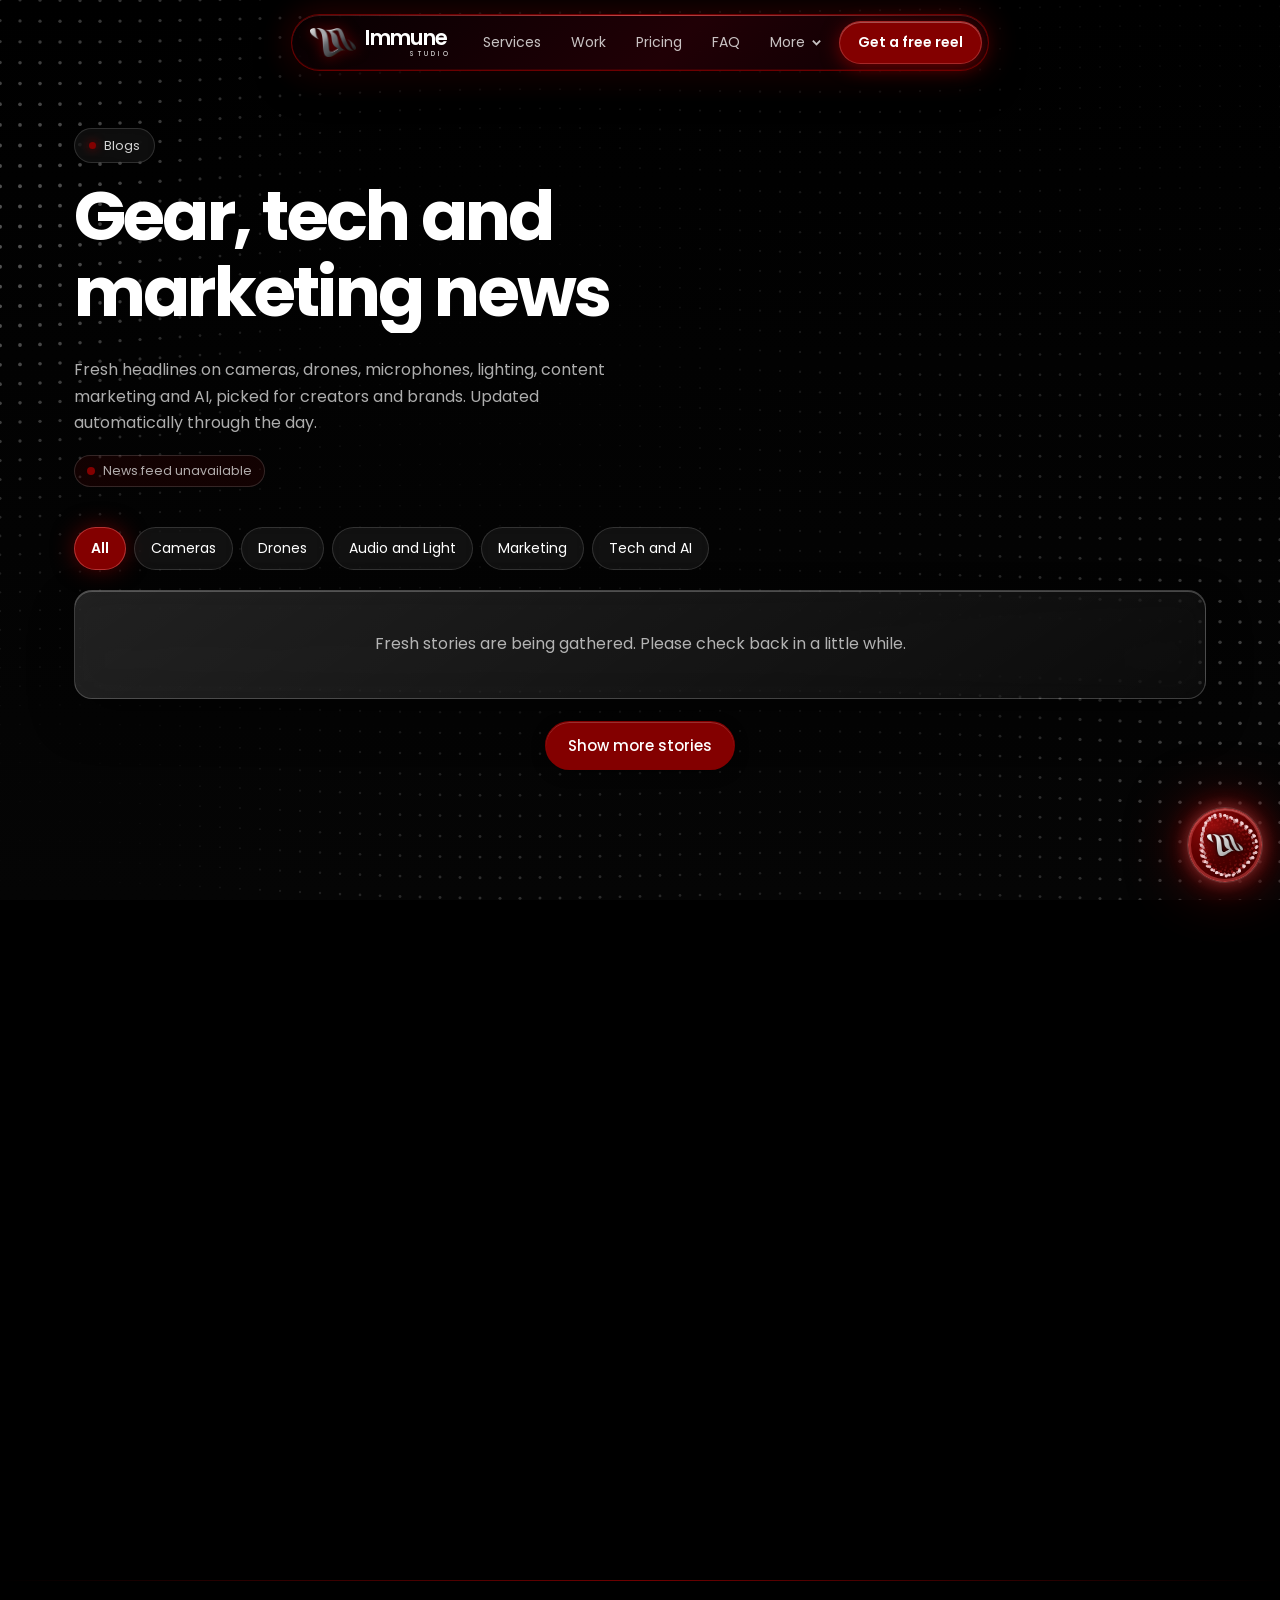
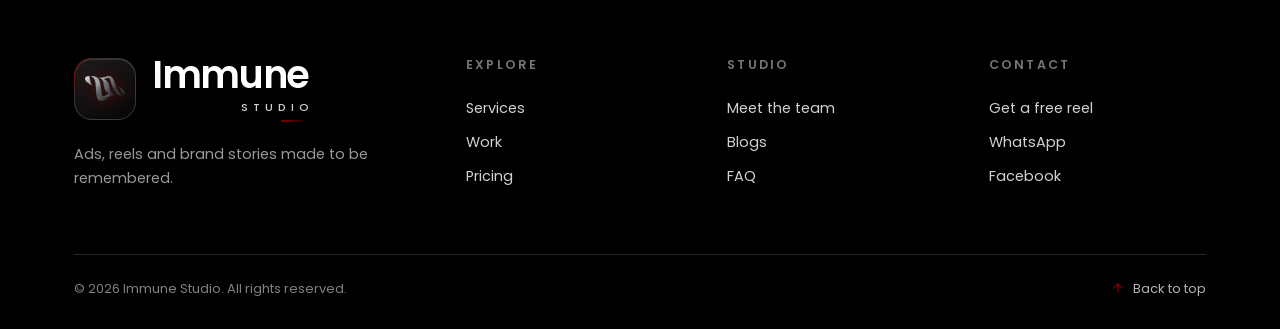
==== commit 5068cd39: "Add files via upload" ====
--- a/blogs.html
+++ b/blogs.html
@@ -4,7 +4,7 @@
 <meta charset="utf-8">
 <meta name="viewport" content="width=device-width, initial-scale=1">
 <title>Blogs | Immune Studio</title>
-<meta name="description" content="Ideas, tips and behind-the-scenes stories from Immune Studio.">
+<meta name="description" content="Latest news on cameras, drones, microphones, lighting, content marketing and AI, from Immune Studio.">
 <link rel="preconnect" href="https://fonts.googleapis.com">
 <link rel="preconnect" href="https://fonts.gstatic.com" crossorigin>
 <link href="https://fonts.googleapis.com/css2?family=Poppins:wght@400;500;600;700&display=swap" rel="stylesheet">
@@ -14,34 +14,53 @@
 <div class="bgfx" aria-hidden="true"></div>
 <canvas id="bg" aria-hidden="true"></canvas>
 <nav class="nav"><div class="pill">
-  <a class="brand" href="index.html" aria-label="Immune Studio"><img class="bm" src="assets/immune-mark-white.png" alt="" width="800" height="501"></a>
+  <a class="brand" href="index.html"><img class="bm" src="assets/immune-symbol-chrome.png" alt=""><span class="bw"><b>Immune</b><i>Studio</i></span></a>
   <a href="index.html#services">Services</a><a href="index.html#work">Work</a><a href="index.html#pricing">Pricing</a><a href="index.html#faq">FAQ</a><div class="dd"><button class="ddbtn" type="button" aria-haspopup="true" aria-expanded="false">More <svg viewBox="0 0 12 12"><path d="m2 4 4 4 4-4"/></svg></button><div class="ddm"><div class="ddin"><a href="team.html">Meet the team</a><a href="blogs.html">Blogs</a><a href="index.html#contact">Contact us</a></div></div></div>
   <a class="btn solid" href="index.html#contact">Get a free reel</a>
 </div></nav>
 
-<main class="sub"><div class="wrap tmtext">
-  <span class="tag"><i></i>Blogs</span>
-  <h1 class="nm sm" aria-label="Stories and ideas coming soon"><span><b>Stories and ideas</b></span><span><b>coming soon</b></span></h1>
-  <p>Our first articles on reels, ads and brand storytelling are on the way. Follow us on Facebook in the meantime.</p>
-  <div class="cta-row"><a class="btn solid" href="https://www.facebook.com/share/1UAmAy9J2i/" target="_blank" rel="noopener">Follow on Facebook</a><a class="btn" href="index.html">Back to home</a></div>
-</div></main>
-<footer class="ft" id="footer">
+<main class="sub blog">
+<div class="wrap">
+  <div class="bhero">
+    <span class="tag"><i></i>Blogs</span>
+    <h1 class="nm sm" aria-label="Gear, tech and marketing news"><span><b>Gear, tech and</b></span><span><b>marketing news</b></span></h1>
+    <p>Fresh headlines on cameras, drones, microphones, lighting, content marketing and AI, picked for creators and brands. Updated automatically through the day.</p>
+    <span class="live" id="upd"><i></i>Checking for updates...</span>
+  </div>
+  <div class="bar"><div class="fl" id="fl" role="tablist" aria-label="News categories"></div></div>
+  <div class="ngrid" id="ngrid" aria-live="polite">
+    <div class="nc g sk"><div class="th"></div><div class="bd"><small>&nbsp;</small><h3>&nbsp;</h3><p>&nbsp;</p></div></div>
+    <div class="nc g sk"><div class="th"></div><div class="bd"><small>&nbsp;</small><h3>&nbsp;</h3><p>&nbsp;</p></div></div>
+    <div class="nc g sk"><div class="th"></div><div class="bd"><small>&nbsp;</small><h3>&nbsp;</h3><p>&nbsp;</p></div></div>
+  </div>
+  <div class="more"><button class="btn" id="more" type="button" hidden>Show more stories</button></div>
+
+  <div class="sh rv gsh"><span class="tag"><i></i>Quick guides</span><h2>Know-how that makes your content better</h2><p>Short, practical ideas we use every day, and how we can help you apply them.</p></div>
+  <div class="guides">
+    <article class="g gd rv"><h3>Pick gear for the story</h3><p>Start with what you want people to feel, not the spec sheet. A good camera in good light with clean sound beats an expensive one used badly.</p><a class="go" href="index.html#services">Our video services</a></article>
+    <article class="g gd rv"><h3>Why drones sell property</h3><p>Aerial shots show location, scale and surroundings that interior photos cannot. Buyers understand a project faster and trust it more.</p><a class="go" href="index.html#work">See real estate work</a></article>
+    <article class="g gd rv"><h3>Sound and light come first</h3><p>Viewers forgive soft focus before they forgive bad audio. Clear sound and soft, even light make almost any camera look professional.</p><a class="go" href="index.html#contact">Talk to our team</a></article>
+  </div>
+
+  <div class="g banner glowb rv">
+    <div><h2>Want content like this for your brand?</h2><p>Reels, ads and brand stories made by Immune Studio. Your first 1 to 1.5 minute reel is free.</p></div>
+    <div class="cta-row"><a class="btn solid" href="index.html#contact">Get a free reel</a><a class="btn" href="index.html#services">See services</a></div>
+  </div>
+</div>
+</main>
+
+<footer class="ft">
   <div class="ft-in">
-    <div class="ft-brand">
-      <a class="ft-logo" href="index.html" aria-label="Immune Studio, home">
-        <span class="ft-mark"><img src="assets/immune-mark-white.png" alt="" width="800" height="502"></span>
-        <span class="ft-name"><b>Immune</b><i>Studio</i></span>
-      </a>
-      <p>Reels, ads and brand stories for businesses in Bangladesh and around the world.</p>
-    </div>
-    <nav class="ft-col" aria-label="Explore"><h4>Explore</h4><a href="index.html#services">Services</a><a href="index.html#work">Our work</a><a href="index.html#pricing">Pricing</a><a href="index.html#faq">FAQ</a></nav>
-    <nav class="ft-col" aria-label="Studio"><h4>Studio</h4><a href="team.html">Meet the team</a><a href="blogs.html">Blogs</a><a href="index.html#contact">Contact</a></nav>
-    <div class="ft-col"><h4>Get in touch</h4><a href="https://wa.me/8801942319600" target="_blank" rel="noopener">WhatsApp</a><a href="tel:+8801942319600">+880 1942 319600</a><a href="mailto:immunestudio.info@gmail.com">immunestudio.info@gmail.com</a><a href="https://www.facebook.com/share/1UAmAy9J2i/" target="_blank" rel="noopener">Facebook</a></div>
+    <div class="ft-brand"><a class="ft-logo" href="index.html"><span class="ft-mark"><img src="assets/immune-symbol-chrome.png" alt=""></span><span class="ft-name"><b>Immune</b><i>Studio</i></span></a><p>Ads, reels and brand stories made to be remembered.</p></div>
+    <div class="ft-col"><h4>Explore</h4><a href="index.html#services">Services</a><a href="index.html#work">Work</a><a href="index.html#pricing">Pricing</a></div>
+    <div class="ft-col"><h4>Studio</h4><a href="team.html">Meet the team</a><a href="blogs.html">Blogs</a><a href="index.html#faq">FAQ</a></div>
+    <div class="ft-col"><h4>Contact</h4><a href="index.html#contact">Get a free reel</a><a href="https://wa.me/8801942319600" target="_blank" rel="noopener">WhatsApp</a><a href="https://www.facebook.com/share/1UAmAy9J2i/" target="_blank" rel="noopener">Facebook</a></div>
   </div>
-  <div class="ft-bar"><span>© <span id="yr"></span> Immune Studio. All rights reserved.</span><a class="ft-top" href="index.html">Back to home <svg viewBox="0 0 24 24"><path d="m6 14 6-6 6 6"/></svg></a></div>
+  <div class="ft-bar"><span>© <span id="yr"></span> Immune Studio. All rights reserved.</span><a class="ft-top" href="#top"><svg viewBox="0 0 24 24"><path d="M12 19V5M5 12l7-7 7 7"/></svg>Back to top</a></div>
 </footer>
 <script src="nav.js"></script>
 <script src="page.js"></script>
+<script src="blogs.js"></script>
 <script src="chat.js"></script>
 </body>
 </html>
--- a/global.css
+++ b/global.css
@@ -500,3 +500,45 @@
 .team .tag i{background:#b08a63;box-shadow:0 0 10px #b08a63}
 
 .team .stage::before{box-shadow:none}
+
+/* ---------- blogs: live news (red / black / white theme) ---------- */
+main.sub.blog{display:block;min-height:0;padding:128px 0 60px}
+.bhero p{color:var(--mute);max-width:56ch;margin-bottom:18px;opacity:0;animation:fade .8s 1s forwards}
+.bhero .live{opacity:0;animation:fade .8s 1.2s forwards}
+.bar{margin:26px 0 20px}
+.fl{display:flex;gap:8px;flex-wrap:wrap}
+.fl button{padding:9px 16px;border-radius:999px;border:1px solid var(--line);background:rgba(255,255,255,.06);backdrop-filter:blur(8px);color:var(--text);font:inherit;font-size:14px;cursor:pointer;transition:background .2s,border-color .2s,transform .2s,box-shadow .2s}
+.fl button:hover{background:rgba(var(--rgb),.35);border-color:rgba(var(--rgb2),.6);transform:translateY(-2px)}
+.fl button.on{background:var(--red);border-color:rgba(var(--rgb2),.7);font-weight:600;box-shadow:0 0 22px rgba(var(--rgb),.6)}
+.ngrid{display:grid;grid-template-columns:repeat(3,minmax(0,1fr));gap:16px}
+.nc{display:flex;flex-direction:column;overflow:hidden;border-radius:18px;text-decoration:none;color:inherit;animation:cbin .5s cubic-bezier(.2,.8,.2,1) backwards}
+.nc .th{position:relative;aspect-ratio:16/9;overflow:hidden;background:linear-gradient(135deg,#1c0505,#050505)}
+.nc .th img{position:absolute;inset:0;width:100%;height:100%}
+.nc .ph{object-fit:contain;padding:26%;opacity:.3}
+.nc .pic{object-fit:cover;transition:transform .7s cubic-bezier(.2,.8,.2,1)}
+.nc:hover .pic{transform:scale(1.07)}
+.nc .th b{position:absolute;left:12px;top:12px;z-index:1;padding:5px 11px;border-radius:999px;font-size:11.5px;font-weight:500;color:#fff;background:rgba(var(--rgb),.78);backdrop-filter:blur(6px);border:1px solid rgba(var(--rgb2),.55)}
+.nc .bd{display:flex;flex-direction:column;gap:8px;flex:1;padding:16px 18px 18px}
+.nc small{font-size:12px;color:var(--mute)}
+.nc h3{font-size:19px;line-height:1.25;letter-spacing:-.02em;color:#fff}
+.nc p{font-size:14px;line-height:1.55;color:var(--mute)}
+.nc .go,.gd .go{margin-top:auto;font-size:13.5px;font-weight:500;color:#fff;text-decoration:none}
+.nc .go::after,.gd .go::after{content:" \2192";color:var(--red-l);transition:margin .2s}
+.nc:hover .go::after,.gd:hover .go::after{margin-left:6px}
+.nc.sk .th{animation:shim 1.4s ease-in-out infinite}
+@keyframes shim{50%{opacity:.5}}
+.nc.promo{justify-content:center;gap:12px;padding:28px;background:linear-gradient(135deg,rgba(var(--rgb),.6),rgba(0,0,0,.88));border-color:rgba(var(--rgb2),.55)}
+.nc.promo h3{font-size:26px}
+.nc.promo .btn{align-self:flex-start;margin-top:6px}
+.empty{grid-column:1/-1;padding:40px;text-align:center;color:var(--mute);border-radius:18px}
+.more{text-align:center;margin-top:22px}
+.gsh{margin-top:64px}
+.guides{display:grid;grid-template-columns:repeat(3,minmax(0,1fr));gap:16px}
+.gd{display:flex;flex-direction:column;gap:10px;padding:26px;border-radius:18px}
+.gd h3{font-size:21px;color:#fff}.gd p{color:var(--mute);font-size:14.5px}
+.banner{display:flex;align-items:center;justify-content:space-between;gap:24px;flex-wrap:wrap;margin-top:44px;padding:34px 36px;border-radius:22px}
+.banner h2{font-size:clamp(24px,3.4vw,38px);margin-bottom:6px;color:#fff}
+.banner p{color:var(--mute);max-width:46ch}
+@media(max-width:900px){.ngrid,.guides{grid-template-columns:repeat(2,minmax(0,1fr))}}
+@media(max-width:600px){.ngrid,.guides{grid-template-columns:1fr}.banner{padding:26px 22px}}
+@media(prefers-reduced-motion:reduce){.bhero p,.bhero .live{opacity:1;animation:none}.nc,.nc.sk .th{animation:none}}
